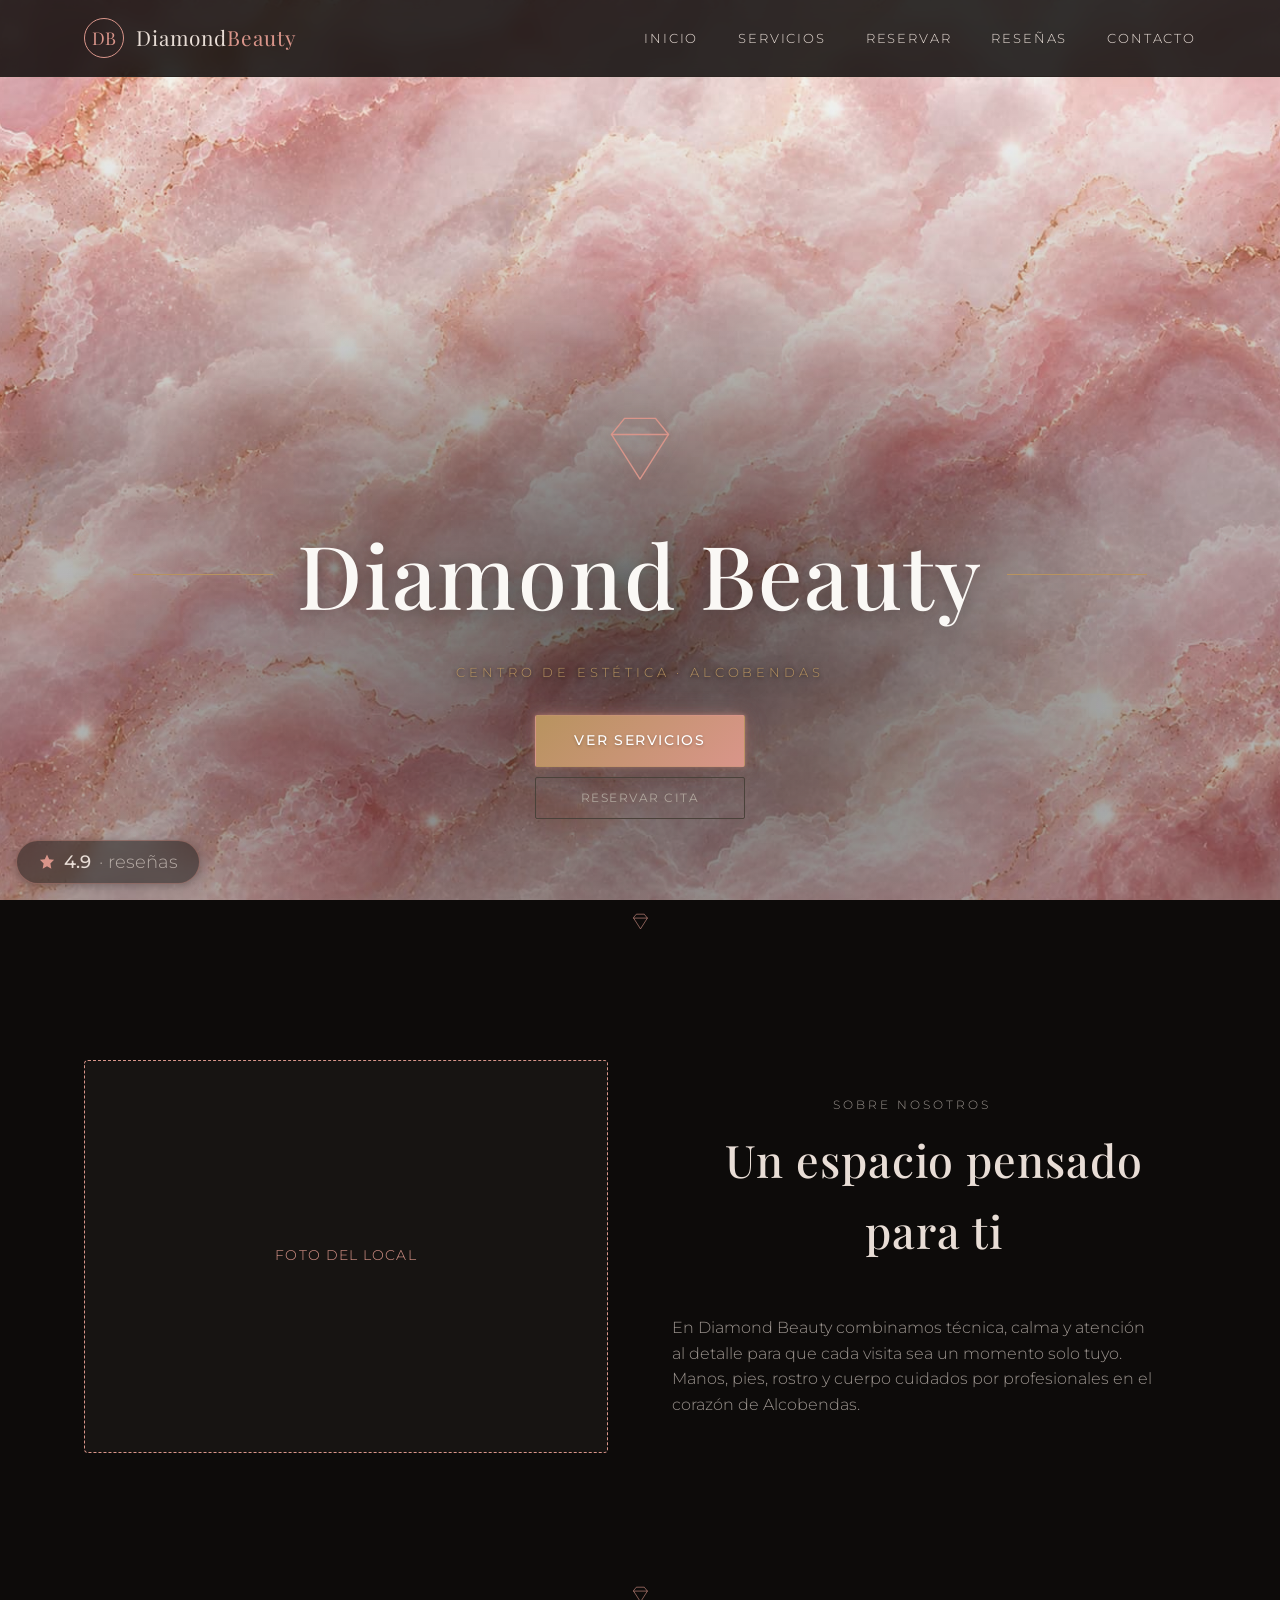
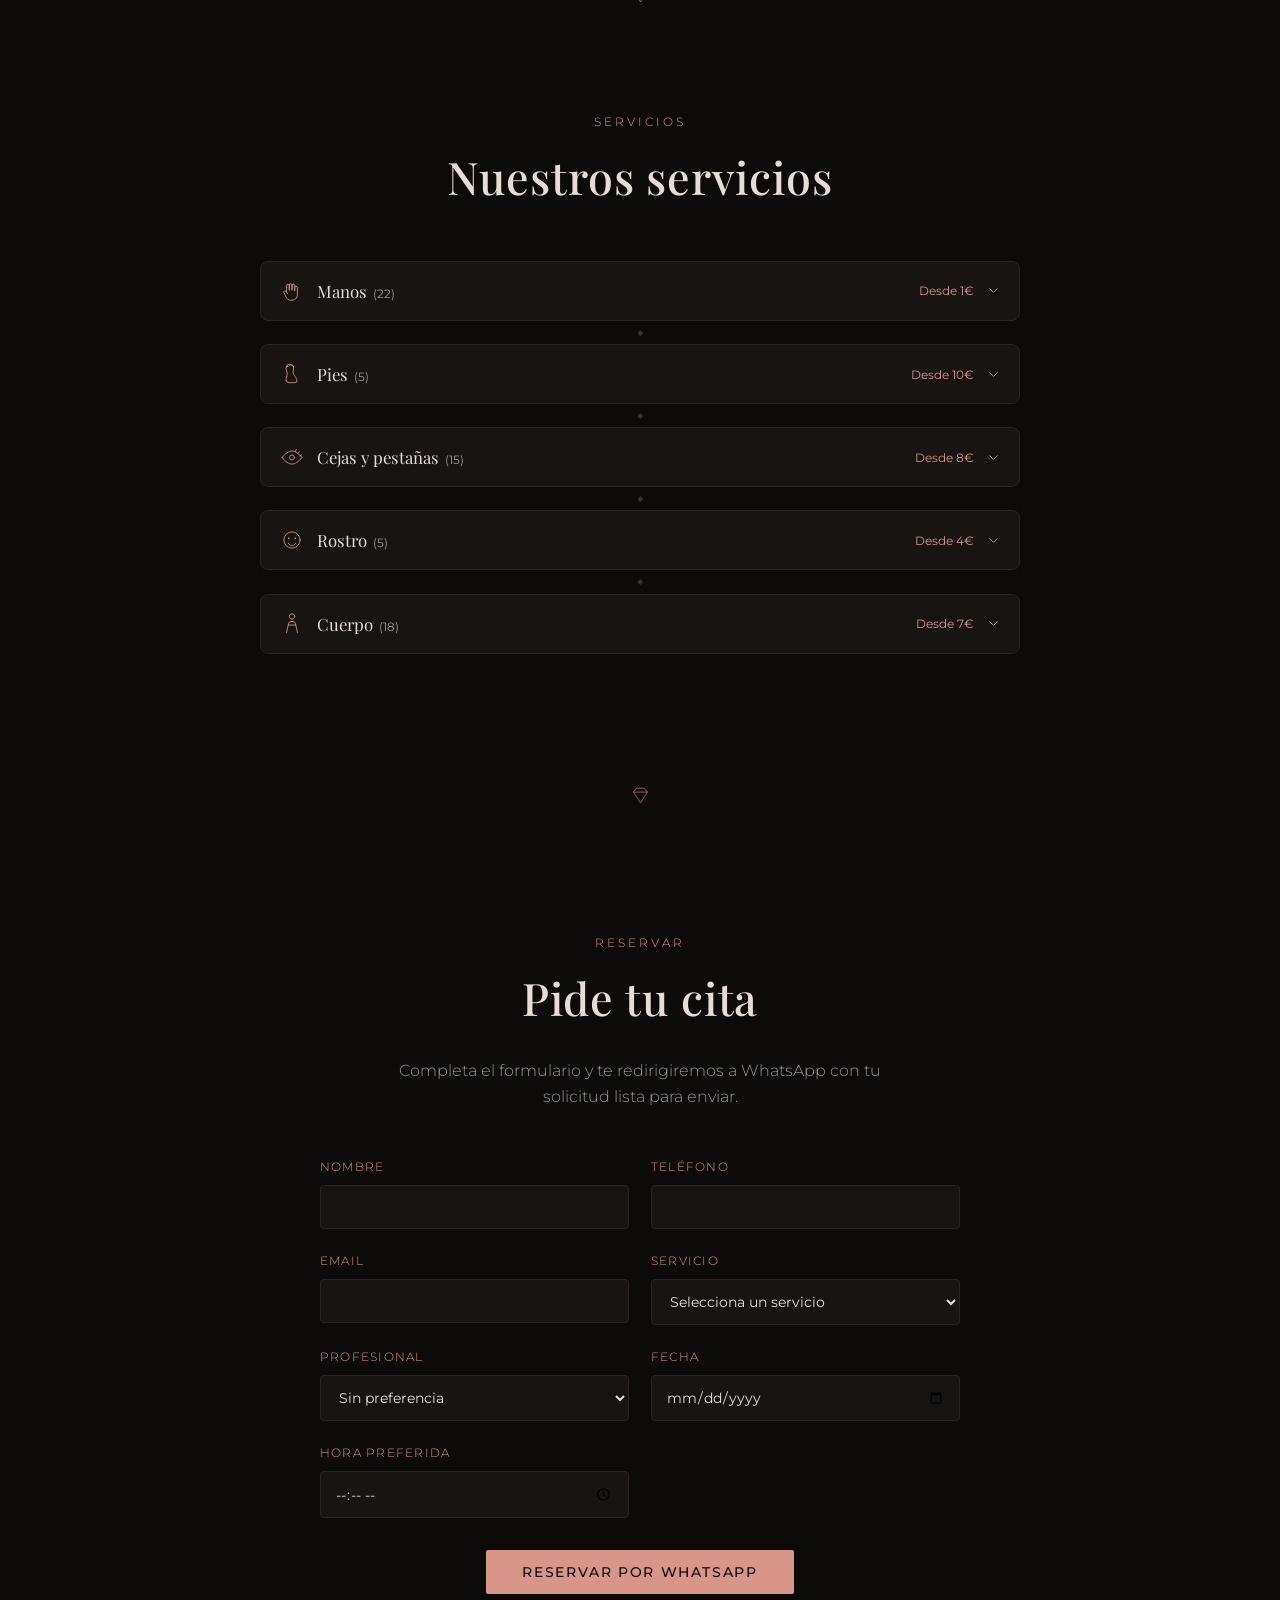
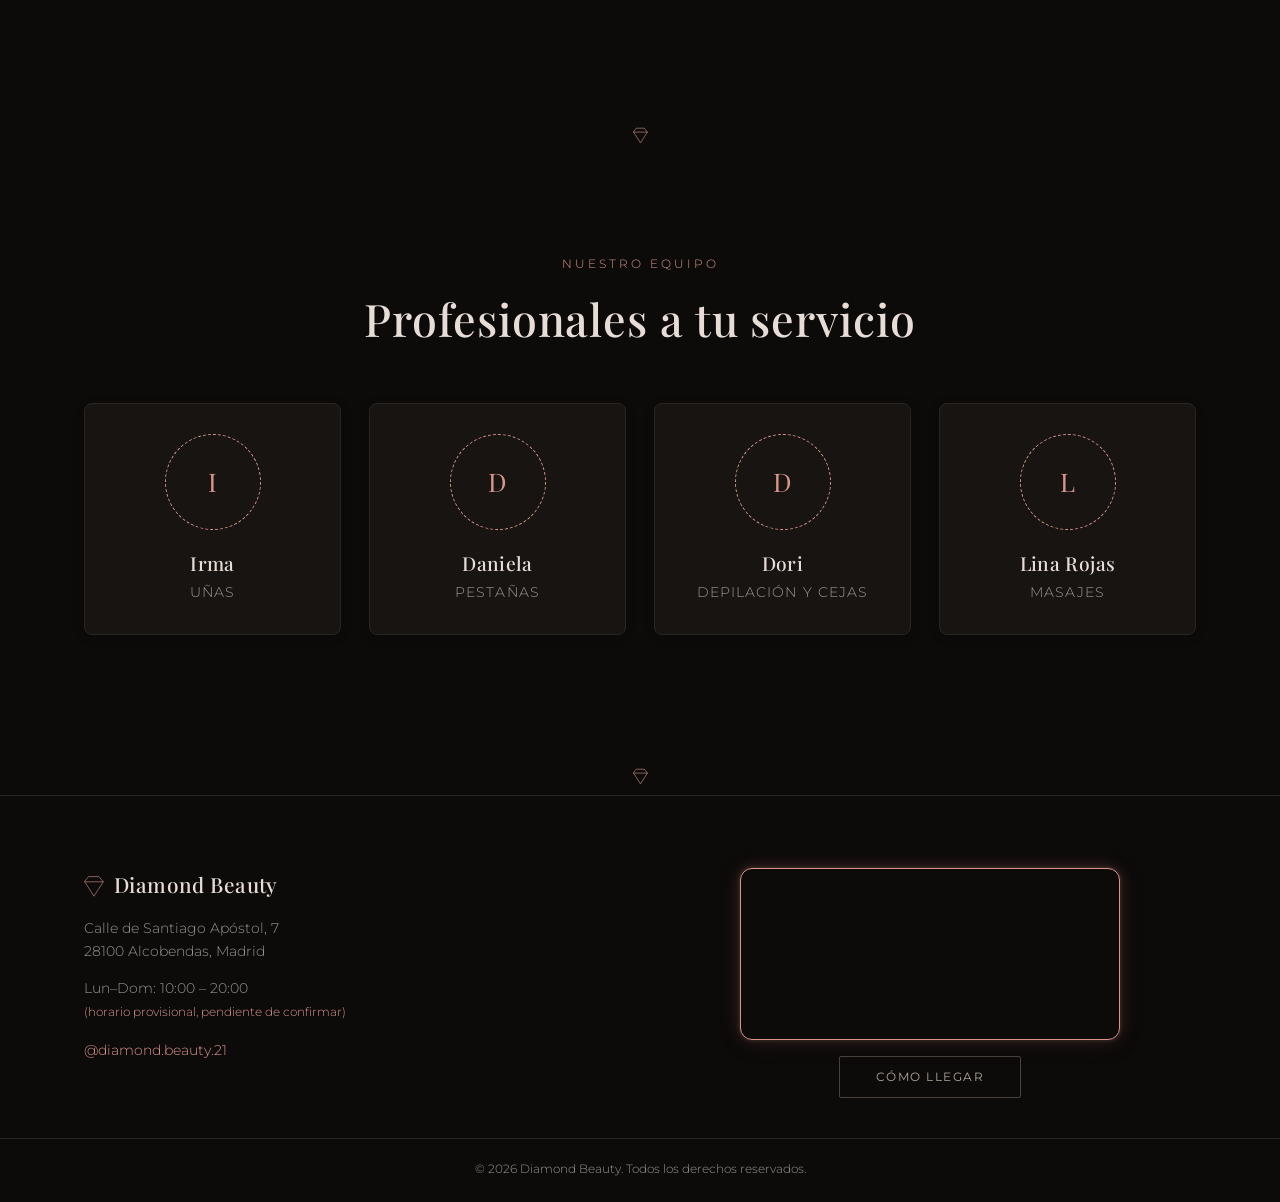
==== index.html @ e2aa4598 "Acorta el label de la barra inferior de "Trabajos realizados" a "Trabajos" Co-Authored-By: Claude So" ====
<!DOCTYPE html>
<html lang="es">
<head>
<meta charset="UTF-8">
<meta name="viewport" content="width=device-width, initial-scale=1.0">
<title>Diamond Beauty | Centro de estética en Alcobendas, Madrid</title>
<meta name="description" content="Diamond Beauty, centro de estética en Alcobendas, Madrid. Manicura, pedicura, cejas, pestañas, depilación, faciales y masajes.">
<link rel="icon" type="image/svg+xml" href="assets/img/favicon.svg">
<link rel="icon" type="image/png" sizes="32x32" href="assets/img/favicon-32.png">
<link rel="icon" type="image/png" sizes="16x16" href="assets/img/favicon-16.png">
<link rel="apple-touch-icon" sizes="180x180" href="assets/img/apple-touch-icon.png">
<link rel="preconnect" href="https://fonts.googleapis.com">
<link rel="preconnect" href="https://fonts.gstatic.com" crossorigin>
<link href="https://fonts.googleapis.com/css2?family=Playfair+Display:ital,wght@0,400;0,500;0,600;0,700;1,500&family=Montserrat:wght@300;400;500;600&display=swap" rel="stylesheet">
<link rel="stylesheet" href="estilos.css?v=20260912a">
</head>
<body>

<!-- HEADER -->
<!-- En móvil la barra de navegación inferior (#bottomNav) cubre la
     navegación, así que aquí la cabecera se reduce a "DB" + diamante.
     El menú horizontal y el logo completo se mantienen en escritorio. -->
<header class="header" id="header">
  <div class="header__inner container">
    <a href="#inicio" class="logo">
      <!-- IMG: sustituir por foto real del cliente (logo del negocio) -->
      <span class="logo__placeholder" aria-label="Logo Diamond Beauty">DB</span>
      <span class="logo__text">Diamond<em>Beauty</em></span>
      <span class="logo__monogram" aria-hidden="true">DB</span>
    </a>

    <nav class="nav" id="nav">
      <ul class="nav__list">
        <li><a href="#inicio" class="nav__link">Inicio</a></li>
        <li><a href="#servicios" class="nav__link">Servicios</a></li>
        <li><a href="#reservar" class="nav__link">Reservar</a></li>
        <li><a href="reseñas.html" class="nav__link">Reseñas</a></li>
        <li><a href="#contacto" class="nav__link">Contacto</a></li>
      </ul>
    </nav>

    <svg class="header__diamond" viewBox="0 0 100 130" aria-hidden="true">
      <path d="M25 28 L75 28 L96 54 L50 126 L4 54 Z"/>
      <path d="M4 54 L96 54"/>
    </svg>
  </div>
</header>

<main>

  <!-- HERO -->
  <section id="inicio" class="hero">
    <!-- IMG: foto real del cliente (assets/img/hero-marmol.jpg, mármol rosa con vetas doradas). El diamante ya no viene en la foto: se dibuja aparte con el SVG de abajo. -->
    <div class="hero__bg" aria-hidden="true"></div>
    <div class="hero__overlay" aria-hidden="true"></div>
    <div class="hero__content container fade-in">
      <svg class="hero__diamond" viewBox="0 0 100 130" aria-hidden="true">
        <path d="M25 28 L75 28 L96 54 L50 126 L4 54 Z"/>
        <path d="M4 54 L96 54"/>
      </svg>
      <div class="hero__title-wrap">
        <span class="hero__line" aria-hidden="true"></span>
        <h1 class="hero__title">Diamond Beauty</h1>
        <span class="hero__line" aria-hidden="true"></span>
      </div>
      <p class="hero__subtitle">Centro de estética · Alcobendas</p>
      <div class="hero__actions">
        <a href="#servicios" class="btn btn--gold">Ver servicios</a>
        <a href="#reservar" class="btn btn--ghost">Reservar cita</a>
      </div>
    </div>
  </section>

  <div class="section-diamond" aria-hidden="true">
    <svg viewBox="0 0 100 130"><path d="M25 28 L75 28 L96 54 L50 126 L4 54 Z"/><path d="M4 54 L96 54"/></svg>
  </div>

  <!-- SOBRE NOSOTROS -->
  <section id="sobre-nosotros" class="about container">
    <div class="about__image fade-in">
      <!-- IMG: sustituir por foto real del local -->
      <div class="img-placeholder">
        <span>Foto del local</span>
      </div>
    </div>
    <div class="about__text fade-in">
      <p class="section__eyebrow">Sobre nosotros</p>
      <h2 class="section__title">Un espacio pensado para ti</h2>
      <p>En Diamond Beauty combinamos técnica, calma y atención al detalle para que cada visita sea un momento solo tuyo. Manos, pies, rostro y cuerpo cuidados por profesionales en el corazón de Alcobendas.</p>
    </div>
  </section>

  <div class="section-diamond" aria-hidden="true">
    <svg viewBox="0 0 100 130"><path d="M25 28 L75 28 L96 54 L50 126 L4 54 Z"/><path d="M4 54 L96 54"/></svg>
  </div>

  <!-- SERVICIOS -->
  <section id="servicios" class="services">
    <div class="container">
      <p class="section__eyebrow fade-in">Servicios</p>
      <h2 class="section__title fade-in">Nuestros servicios</h2>

      <div id="servicesAccordion" class="accordion fade-in">
        <!-- Bloques de zona (cabecera + acordeón desplegable) generados dinámicamente desde script.js -->
      </div>
    </div>
  </section>

  <div class="section-diamond" aria-hidden="true">
    <svg viewBox="0 0 100 130"><path d="M25 28 L75 28 L96 54 L50 126 L4 54 Z"/><path d="M4 54 L96 54"/></svg>
  </div>

  <!-- RESERVAR -->
  <section id="reservar" class="booking">
    <div class="container">
      <p class="section__eyebrow fade-in">Reservar</p>
      <h2 class="section__title fade-in">Pide tu cita</h2>
      <p class="booking__hint fade-in">Completa el formulario y te redirigiremos a WhatsApp con tu solicitud lista para enviar.</p>

      <form id="bookingForm" class="booking__form fade-in">
        <div class="form__row">
          <label for="nombre">Nombre</label>
          <input type="text" id="nombre" name="nombre" autocomplete="name" required>
        </div>

        <div class="form__row">
          <label for="telefono">Teléfono</label>
          <input type="tel" id="telefono" name="telefono" autocomplete="tel" required>
        </div>

        <div class="form__row">
          <label for="email">Email</label>
          <input type="email" id="email" name="email" autocomplete="email">
        </div>

        <div class="form__row">
          <label for="servicio">Servicio</label>
          <select id="servicio" name="servicio" required>
            <option value="" disabled selected>Selecciona un servicio</option>
            <!-- Options generadas dinámicamente por zona desde script.js -->
          </select>
        </div>

        <div class="form__row">
          <label for="empleada">Profesional</label>
          <select id="empleada" name="empleada">
            <option value="Sin preferencia">Sin preferencia</option>
            <!-- Options generadas dinámicamente desde script.js -->
          </select>
        </div>

        <div class="form__row">
          <label for="fecha">Fecha</label>
          <input type="date" id="fecha" name="fecha" required>
        </div>

        <div class="form__row">
          <label for="hora">Hora preferida</label>
          <input type="time" id="hora" name="hora" required>
        </div>

        <button type="submit" class="btn btn--gold booking__submit">Reservar por WhatsApp</button>
      </form>
    </div>
  </section>

  <div class="section-diamond" aria-hidden="true">
    <svg viewBox="0 0 100 130"><path d="M25 28 L75 28 L96 54 L50 126 L4 54 Z"/><path d="M4 54 L96 54"/></svg>
  </div>

  <!-- EQUIPO -->
  <!-- Nombres y especialidades a confirmar con el cliente -->
  <section id="equipo" class="team">
    <div class="container">
      <p class="section__eyebrow fade-in">Nuestro equipo</p>
      <h2 class="section__title fade-in">Profesionales a tu servicio</h2>

      <div class="team__grid" id="teamGrid">
        <!-- Tarjetas generadas dinámicamente desde script.js -->
      </div>
    </div>
  </section>

</main>

<div class="section-diamond" aria-hidden="true">
  <svg viewBox="0 0 100 130"><path d="M25 28 L75 28 L96 54 L50 126 L4 54 Z"/><path d="M4 54 L96 54"/></svg>
</div>

<!-- FOOTER -->
<footer class="footer" id="contacto">
  <div class="container footer__grid">
    <div class="footer__col fade-in">
      <h3 class="footer__brand">
        <svg class="footer__diamond" viewBox="0 0 100 130" aria-hidden="true"><path d="M25 28 L75 28 L96 54 L50 126 L4 54 Z"/><path d="M4 54 L96 54"/></svg>
        Diamond Beauty
      </h3>
      <p>Calle de Santiago Apóstol, 7<br>28100 Alcobendas, Madrid</p>
      <!-- Horario placeholder: falta confirmar días de descanso con el cliente -->
      <p>Lun&ndash;Dom: 10:00 &ndash; 20:00<br><small>(horario provisional, pendiente de confirmar)</small></p>
      <a href="https://instagram.com/diamond.beauty.21" target="_blank" rel="noopener" class="footer__ig">@diamond.beauty.21</a>
    </div>

    <div class="footer__col footer__map fade-in">
      <div class="footer__map-frame">
        <iframe
          title="Ubicación Diamond Beauty en Alcobendas"
          src="https://www.google.com/maps?q=Calle+de+Santiago+Ap%C3%B3stol+7,+28100+Alcobendas,+Madrid&output=embed"
          loading="lazy"
          referrerpolicy="no-referrer-when-downgrade">
        </iframe>
      </div>
      <a href="https://www.google.com/maps/dir/?api=1&destination=Calle+de+Santiago+Apostol+7+Alcobendas" target="_blank" rel="noopener" class="btn btn--ghost footer__map-cta">Cómo llegar</a>
    </div>
  </div>
  <p class="footer__legal">&copy; <span id="year"></span> Diamond Beauty. Todos los derechos reservados.</p>
</footer>

<a href="reseñas.html" class="reviews-badge" aria-label="Ver reseñas: 4.9 sobre 5">
  <svg class="reviews-badge__star" viewBox="0 0 24 24" fill="currentColor" aria-hidden="true">
    <path d="M12 2l2.9 6.26L21.5 9l-5 4.87L17.8 21 12 17.77 6.2 21l1.3-7.13L2.5 9l6.6-.74L12 2z"/>
  </svg>
  <span class="reviews-badge__score">4.9</span>
  <span class="reviews-badge__label">· reseñas</span>
</a>

<!-- BARRA DE NAVEGACIÓN INFERIOR (solo móvil) -->
<nav class="bottom-nav" id="bottomNav" aria-label="Navegación móvil">
  <a href="#inicio" class="bottom-nav__link">
    <svg class="bottom-nav__icon" viewBox="0 0 24 24" fill="none" stroke="currentColor" stroke-width="1.6" stroke-linecap="round" stroke-linejoin="round" aria-hidden="true"><path d="M4 11L12 4l8 7"/><path d="M6 10v9h4v-5h4v5h4v-9"/></svg>
    <span>Inicio</span>
  </a>
  <a href="#servicios" class="bottom-nav__link">
    <svg class="bottom-nav__icon" viewBox="0 0 24 24" fill="none" stroke="currentColor" stroke-width="1.6" stroke-linecap="round" stroke-linejoin="round" aria-hidden="true"><rect x="4" y="4" width="7" height="7" rx="1.5"/><rect x="13" y="4" width="7" height="7" rx="1.5"/><rect x="4" y="13" width="7" height="7" rx="1.5"/><rect x="13" y="13" width="7" height="7" rx="1.5"/></svg>
    <span>Servicios</span>
  </a>
  <a href="#reservar" class="bottom-nav__link">
    <svg class="bottom-nav__icon" viewBox="0 0 24 24" fill="none" stroke="currentColor" stroke-width="1.6" stroke-linecap="round" stroke-linejoin="round" aria-hidden="true"><rect x="3" y="5" width="18" height="16" rx="2"/><path d="M8 3v4M16 3v4M3 10h18"/></svg>
    <span>Reservar</span>
  </a>
  <a href="reseñas.html#galeria" class="bottom-nav__link">
    <svg class="bottom-nav__icon" viewBox="0 0 24 24" fill="none" stroke="currentColor" stroke-width="1.6" stroke-linecap="round" stroke-linejoin="round" aria-hidden="true"><path d="M4 8h3l2-2h6l2 2h3a1 1 0 0 1 1 1v10a1 1 0 0 1-1 1H4a1 1 0 0 1-1-1V9a1 1 0 0 1 1-1z"/><circle cx="12" cy="13" r="4"/></svg>
    <span>Trabajos</span>
  </a>
  <a href="#contacto" class="bottom-nav__link">
    <svg class="bottom-nav__icon" viewBox="0 0 24 24" fill="none" stroke="currentColor" stroke-width="1.6" stroke-linecap="round" stroke-linejoin="round" aria-hidden="true"><path d="M12 21s7-7.2 7-12a7 7 0 1 0-14 0c0 4.8 7 12 7 12z"/><circle cx="12" cy="9" r="2.5"/></svg>
    <span>Contacto</span>
  </a>
</nav>

<script src="script.js?v=20260912a"></script>
</body>
</html>
---- estilos.css ----
/* ==========================================================================
   Diamond Beauty — estilos generales
   ========================================================================== */

:root {
  --bg: #0D0B0A;
  --surface: #171412;
  --text: #E8DDD6;
  --text-soft: rgba(232, 221, 214, 0.65);
  --accent: #D9958A;
  --line: #2A2521;

  /* Reservados exclusivamente para el hero (mármol rosa + diamante), que no
     sigue el resto de la paleta. No usar fuera de las reglas .hero*. */
  --gold: #B8935F;
  --pink: #D9958A;

  --font-serif: 'Playfair Display', serif;
  --font-sans: 'Montserrat', sans-serif;

  --container-width: 1160px;
}

* {
  margin: 0;
  padding: 0;
  box-sizing: border-box;
}

html {
  scroll-behavior: smooth;
  overflow-x: hidden;
}

body {
  background: var(--bg);
  color: var(--text);
  font-family: var(--font-sans);
  font-weight: 300;
  line-height: 1.6;
  -webkit-font-smoothing: antialiased;
  overflow-x: hidden;
}

h1, h2, h3, h4 {
  font-family: var(--font-serif);
  font-weight: 500;
  color: var(--text);
  letter-spacing: 0.02em;
}

a {
  color: inherit;
  text-decoration: none;
}

img { max-width: 100%; display: block; }

.container {
  width: 100%;
  max-width: var(--container-width);
  margin: 0 auto;
  padding: 0 24px;
}

/* --------------------------------------------------------------------
   Fade-in on scroll
   -------------------------------------------------------------------- */
.fade-in {
  opacity: 0;
  transform: translateY(24px);
  transition: opacity 0.8s ease, transform 0.8s ease;
}

.fade-in.is-visible {
  opacity: 1;
  transform: translateY(0);
}

/* --------------------------------------------------------------------
   Botones
   -------------------------------------------------------------------- */
.btn {
  display: inline-block;
  padding: 14px 36px;
  border-radius: 2px;
  font-family: var(--font-sans);
  font-size: 0.85rem;
  letter-spacing: 0.12em;
  text-transform: uppercase;
  cursor: pointer;
  border: 1px solid transparent;
  transition: all 0.3s ease;
}

.btn--gold {
  background: var(--accent);
  color: var(--bg);
  font-weight: 500;
}

.btn--gold:hover {
  background: transparent;
  border-color: var(--accent);
  color: var(--accent);
}

/* --------------------------------------------------------------------
   Encabezados de sección
   -------------------------------------------------------------------- */
.section__eyebrow {
  font-family: var(--font-sans);
  text-transform: uppercase;
  letter-spacing: 0.25em;
  font-size: 0.75rem;
  color: var(--accent);
  margin-bottom: 10px;
  text-align: center;
}

.section__title {
  font-size: clamp(2rem, 4vw, 2.8rem);
  text-align: center;
  margin-bottom: 48px;
}

/* ==========================================================================
   HEADER
   ========================================================================== */
.header {
  position: fixed;
  top: 0;
  left: 0;
  right: 0;
  z-index: 100;
  background: rgba(13, 11, 10, 0.85);
  backdrop-filter: blur(8px);
  -webkit-backdrop-filter: blur(8px);
  border-bottom: 1px solid var(--line);
}

.header__inner {
  display: flex;
  align-items: center;
  justify-content: space-between;
  height: 76px;
}

.logo {
  display: flex;
  align-items: center;
  gap: 12px;
}

.logo__placeholder {
  width: 40px;
  height: 40px;
  border: 1px solid var(--accent);
  border-radius: 50%;
  display: flex;
  align-items: center;
  justify-content: center;
  font-family: var(--font-serif);
  color: var(--accent);
  font-size: 1.1rem;
}

.logo__text {
  font-family: var(--font-serif);
  font-size: 1.3rem;
  letter-spacing: 0.05em;
  color: var(--text);
}

.logo__text em {
  font-style: normal;
  color: var(--accent);
}

.logo__monogram {
  display: none;
  font-family: var(--font-serif);
  font-size: 15px;
  color: var(--text);
}

.header__diamond {
  display: none;
  width: 16px;
  height: auto;
  flex-shrink: 0;
  fill: none;
  stroke: var(--accent);
  stroke-width: 4;
  stroke-linejoin: round;
  stroke-linecap: round;
  filter: drop-shadow(0 0 4px rgba(217, 149, 138, 0.4));
}

.nav__list {
  display: flex;
  gap: 40px;
  list-style: none;
}

.nav__link {
  font-size: 0.82rem;
  text-transform: uppercase;
  letter-spacing: 0.14em;
  position: relative;
  padding-bottom: 4px;
}

.nav__link::after {
  content: '';
  position: absolute;
  left: 0;
  bottom: 0;
  width: 100%;
  height: 1px;
  background: var(--accent);
  transform: scaleX(0);
  transform-origin: left;
  transition: transform 0.3s ease;
}

.nav__link:hover::after,
.nav__link:active::after,
.nav__link:focus-visible::after {
  transform: scaleX(1);
}

.nav__link.is-current {
  color: var(--accent);
}

.nav__link.is-current::after {
  transform: scaleX(1);
}

/* ==========================================================================
   HERO (no forma parte del rediseño de paleta: se mantiene tal cual)
   ========================================================================== */
.hero {
  position: relative;
  min-height: 100vh;
  display: flex;
  align-items: flex-end;
  justify-content: center;
  text-align: center;
  overflow: hidden;
  padding-bottom: clamp(56px, 9vh, 100px);
  /* Fallback en tonos mármol/dorado-rosado por si assets/img/hero-marmol.jpg
     no llegara a cargar (conexión lenta, archivo movido, etc.). */
  background:
    radial-gradient(circle at 30% 20%, rgba(184, 147, 95, 0.22), transparent 55%),
    radial-gradient(circle at 75% 70%, rgba(217, 149, 138, 0.22), transparent 55%),
    linear-gradient(160deg, #f8f1ec 0%, #f0e2d8 50%, #f8f1ec 100%);
}

.hero__bg {
  position: absolute;
  inset: 0;
  /* IMG: foto real del cliente (mármol rosa con vetas doradas), optimizada
     a JPEG ~1600px de ancho / ~135KB para carga rápida en móvil. El diamante
     ya no viene en la foto: se dibuja aparte con .hero__diamond (SVG). */
  background-image: url('assets/img/hero-marmol.jpg');
  background-size: cover;
  background-position: center 40%;
  background-repeat: no-repeat;
}

.hero__overlay {
  position: absolute;
  inset: 0;
  background:
    radial-gradient(ellipse 62% 58% at 50% 72%, rgba(0, 0, 0, 0.45), transparent 74%),
    linear-gradient(to bottom, rgba(0, 0, 0, 0) 0%, rgba(0, 0, 0, 0.14) 28%, rgba(0, 0, 0, 0.28) 55%, rgba(0, 0, 0, 0.32) 100%);
}

.hero__content {
  position: relative;
  z-index: 1;
  padding: 0 24px;
}

.hero__diamond {
  width: 62px;
  height: auto;
  display: block;
  margin: 0 auto 22px;
  fill: none;
  stroke: var(--pink);
  stroke-width: 2.2;
  stroke-linejoin: round;
  stroke-linecap: round;
  filter:
    drop-shadow(0 2px 6px rgba(0, 0, 0, 0.35))
    drop-shadow(0 0 6px rgba(217, 149, 138, 0.55));
}

.hero__title-wrap {
  display: flex;
  align-items: center;
  justify-content: center;
  gap: 24px;
  margin-bottom: 18px;
}

.hero__line {
  flex: 1;
  max-width: 140px;
  height: 1px;
  background: var(--gold);
}

.hero__title {
  font-size: clamp(2.6rem, 8vw, 5.5rem);
  color: #FAF8F5;
  text-shadow: 0 2px 18px rgba(0, 0, 0, 0.35);
}

.hero__subtitle {
  text-transform: uppercase;
  letter-spacing: 0.3em;
  font-size: 0.8rem;
  color: var(--gold);
  text-shadow: 0 1px 4px rgba(0, 0, 0, 0.75), 0 4px 18px rgba(0, 0, 0, 0.5);
  margin-bottom: 32px;
}

.hero .btn--gold {
  background: linear-gradient(135deg, var(--gold), var(--pink));
  color: #fff;
  text-shadow: 0 1px 3px rgba(0, 0, 0, 0.25);
  box-shadow:
    0 8px 24px rgba(43, 40, 37, 0.25),
    0 0 4px rgba(217, 149, 138, 0.5),
    0 0 14px rgba(217, 149, 138, 0.35),
    0 0 26px rgba(217, 149, 138, 0.15);
  transition: box-shadow 0.35s cubic-bezier(0.16, 1, 0.3, 1), background 0.3s ease, border-color 0.3s ease, color 0.3s ease;
}

.hero .btn--gold:hover {
  background: transparent;
  border-color: #fff;
  color: #fff;
  box-shadow:
    0 8px 24px rgba(43, 40, 37, 0.25),
    0 0 6px rgba(217, 149, 138, 0.65),
    0 0 18px rgba(217, 149, 138, 0.45),
    0 0 34px rgba(217, 149, 138, 0.22);
}

.hero .btn--gold:active {
  box-shadow:
    0 4px 14px rgba(43, 40, 37, 0.3),
    0 0 8px rgba(217, 149, 138, 0.75),
    0 0 22px rgba(217, 149, 138, 0.5),
    0 0 40px rgba(217, 149, 138, 0.26);
}

.hero__actions {
  display: flex;
  flex-direction: column;
  align-items: center;
  gap: 10px;
}

.hero__actions .btn {
  width: 210px;
}

.btn--ghost {
  background: transparent;
  border-color: #4A423A;
  color: #B0A69C;
  padding: 10px 36px;
  font-size: 0.78rem;
  font-weight: 400;
}

.btn--ghost:hover {
  border-color: #B0A69C;
  color: #FAF8F5;
}

/* ==========================================================================
   SOBRE NOSOTROS
   ========================================================================== */
.about {
  display: grid;
  grid-template-columns: minmax(0, 1fr) minmax(0, 1fr);
  gap: 64px;
  align-items: center;
  padding: 120px 24px;
}

.img-placeholder {
  width: 100%;
  aspect-ratio: 4 / 3;
  border: 1px dashed var(--accent);
  background: var(--surface);
  display: flex;
  align-items: center;
  justify-content: center;
  padding: 16px;
  text-align: center;
  color: var(--accent);
  font-size: 0.85rem;
  letter-spacing: 0.08em;
  text-transform: uppercase;
  border-radius: 4px;
}

.about__text p {
  color: var(--text-soft);
  max-width: 480px;
}

/* ==========================================================================
   SERVICIOS
   ========================================================================== */
.services {
  padding: 100px 0 120px;
  background: var(--bg);
}

.accordion {
  max-width: 760px;
  margin: 0 auto;
  display: flex;
  flex-direction: column;
}

.accordion-separator {
  text-align: center;
  color: #3A332D;
  font-size: 0.7rem;
  margin: 6px 0;
  line-height: 1;
}

.accordion-item {
  background: var(--surface);
  border: 0.5px solid var(--line);
  border-radius: 8px;
  overflow: hidden;
}

.accordion-header {
  width: 100%;
  display: flex;
  align-items: center;
  justify-content: space-between;
  gap: 10px;
  padding: 16px 18px;
  background: transparent;
  border: none;
  cursor: pointer;
  font-family: var(--font-sans);
  text-align: left;
}

.accordion-header__left {
  display: flex;
  align-items: center;
  gap: 12px;
  min-width: 0;
}

.accordion-header__icon {
  width: 26px;
  height: 26px;
  flex-shrink: 0;
  color: var(--accent);
  display: block;
}

.accordion-header__title {
  font-family: var(--font-serif);
  font-size: 1.05rem;
  color: var(--text);
  white-space: nowrap;
  overflow: hidden;
  text-overflow: ellipsis;
}

.accordion-header__count {
  font-family: var(--font-sans);
  font-size: 0.78rem;
  color: var(--text-soft);
  font-weight: 400;
  margin-left: 2px;
}

.accordion-header__right {
  display: flex;
  align-items: center;
  gap: 12px;
  flex-shrink: 0;
}

.accordion-header__from {
  font-size: 0.75rem;
  color: var(--accent);
  white-space: nowrap;
}

.accordion-chevron {
  width: 15px;
  height: 15px;
  color: var(--text-soft);
  flex-shrink: 0;
  transition: transform 0.4s cubic-bezier(0.16, 1, 0.3, 1);
}

.accordion-item.is-open .accordion-chevron {
  transform: rotate(180deg);
}

.accordion-panel {
  display: grid;
  grid-template-rows: 0fr;
  transition: grid-template-rows 0.4s cubic-bezier(0.16, 1, 0.3, 1);
}

.accordion-item.is-open .accordion-panel {
  grid-template-rows: 1fr;
}

.accordion-panel__inner {
  min-height: 0;
  overflow: hidden;
  padding: 0 18px;
}

.accordion-item.is-open .accordion-panel__inner {
  padding-bottom: 8px;
}

.chips {
  display: flex;
  flex-wrap: wrap;
  gap: 8px;
  padding-top: 4px;
  margin-bottom: 14px;
}

.chip {
  background: var(--bg);
  border: 1px solid var(--line);
  color: var(--text-soft);
  padding: 7px 16px;
  font-family: var(--font-sans);
  font-size: 0.72rem;
  letter-spacing: 0.06em;
  text-transform: uppercase;
  cursor: pointer;
  border-radius: 30px;
  transition: all 0.25s ease;
}

.chip:hover {
  border-color: var(--accent);
  color: var(--accent);
}

.chip.is-active {
  background: var(--accent);
  border-color: var(--accent);
  color: var(--bg);
}

.services__group-title {
  font-family: var(--font-serif);
  font-size: 0.95rem;
  color: var(--accent);
  padding-top: 14px;
  padding-bottom: 6px;
}

.service-row {
  display: flex;
  align-items: baseline;
  justify-content: space-between;
  gap: 12px;
  padding: 10px 0;
  border-bottom: 1px solid #232019;
}

.service-row:last-child {
  border-bottom: none;
}

.service-row__name {
  font-size: 0.85rem;
  color: var(--text);
  flex: 1;
  min-width: 0;
}

.service-row__meta {
  display: flex;
  align-items: center;
  gap: 8px;
  flex-shrink: 0;
}

.service-row__price {
  font-size: 0.85rem;
  color: var(--accent);
  white-space: nowrap;
}

.service-row__duration {
  background: var(--bg);
  color: #8A8072;
  font-size: 0.68rem;
  padding: 3px 10px;
  border-radius: 20px;
  white-space: nowrap;
}

.service-row__book {
  display: inline-flex;
  align-items: center;
  justify-content: center;
  width: 32px;
  height: 32px;
  margin: -8px -6px -8px 0;
  padding: 0;
  background: transparent;
  border: none;
  border-radius: 50%;
  color: var(--accent);
  cursor: pointer;
  flex-shrink: 0;
  transition: background 0.2s ease, transform 0.2s ease;
}

.service-row__book svg {
  width: 16px;
  height: 16px;
}

.service-row__book:hover {
  background: rgba(217, 149, 138, 0.12);
}

.service-row__book:active {
  transform: scale(0.9);
}

/* ==========================================================================
   RESERVAR
   ========================================================================== */
.booking {
  padding: 120px 0;
}

.booking__hint {
  text-align: center;
  color: var(--text-soft);
  max-width: 520px;
  margin: -24px auto 48px;
}

.booking__form {
  max-width: 640px;
  margin: 0 auto;
  display: grid;
  grid-template-columns: minmax(0, 1fr) minmax(0, 1fr);
  gap: 22px;
}

.form__row {
  display: flex;
  flex-direction: column;
  gap: 8px;
  min-width: 0;
}

.form__row label {
  font-size: 0.78rem;
  text-transform: uppercase;
  letter-spacing: 0.1em;
  color: var(--accent);
}

.form__row input,
.form__row select {
  width: 100%;
  min-width: 0;
  background: var(--surface);
  border: 1px solid var(--line);
  color: var(--text);
  padding: 12px 14px;
  border-radius: 4px;
  font-family: var(--font-sans);
  font-size: 0.9rem;
}

.form__row input:focus,
.form__row select:focus {
  outline: none;
  border-color: var(--accent);
}

.booking__submit {
  grid-column: 1 / -1;
  border: none;
  margin-top: 10px;
  justify-self: center;
}

/* ==========================================================================
   EQUIPO
   ========================================================================== */
.team {
  padding: 100px 0 120px;
  background: var(--bg);
}

.team__grid {
  display: grid;
  grid-template-columns: repeat(auto-fit, minmax(220px, 1fr));
  gap: 28px;
}

.team-card {
  text-align: center;
  padding: 30px 20px;
  border: 0.5px solid var(--line);
  border-radius: 8px;
  background: var(--surface);
  box-shadow: 0 2px 10px rgba(0, 0, 0, 0.25);
  transition: border-color 0.3s ease, transform 0.3s ease;
}

.team-card:hover {
  border-color: var(--accent);
  transform: translateY(-4px);
}

.team-card__avatar {
  width: 96px;
  height: 96px;
  border-radius: 50%;
  border: 1px dashed var(--accent);
  margin: 0 auto 18px;
  display: flex;
  align-items: center;
  justify-content: center;
  font-family: var(--font-serif);
  font-size: 1.6rem;
  color: var(--accent);
  background: var(--surface);
}

.team-card h3 {
  font-size: 1.2rem;
  margin-bottom: 4px;
}

.team-card p {
  color: var(--text-soft);
  font-size: 0.85rem;
  text-transform: uppercase;
  letter-spacing: 0.08em;
}

/* ==========================================================================
   RESEÑAS
   ========================================================================== */
.reviews {
  padding: 100px 0;
}

.reviews__summary-line {
  text-align: center;
  color: var(--accent);
  font-size: 1rem;
  margin-bottom: 48px;
}

.reviews__grid {
  display: grid;
  grid-template-columns: repeat(auto-fit, minmax(260px, 1fr));
  gap: 24px;
  max-width: 1000px;
  margin: 0 auto;
}

.review-card {
  text-align: left;
  border: 0.5px solid rgba(217, 149, 138, 0.5);
  border-radius: 10px;
  padding: 28px 24px;
  background: var(--surface);
  box-shadow: 0 0 3px rgba(217, 149, 138, 0.4), 0 0 12px rgba(217, 149, 138, 0.15);
}

.review-card__stars {
  color: var(--accent);
  letter-spacing: 2px;
  font-size: 0.85rem;
  margin-bottom: 14px;
}

.review-card__text {
  font-family: var(--font-serif);
  font-size: 1rem;
  font-style: italic;
  line-height: 1.6;
  color: var(--text);
  margin-bottom: 18px;
}

.review-card__name {
  display: block;
  color: #7A716A;
  font-size: 0.8rem;
  text-transform: uppercase;
  letter-spacing: 0.08em;
  font-style: normal;
}

/* ==========================================================================
   FOOTER
   ========================================================================== */
.footer {
  background: var(--bg);
  border-top: 1px solid var(--line);
  padding: 72px 0 24px;
}

.footer__grid {
  display: grid;
  grid-template-columns: minmax(0, 1fr) minmax(0, 1fr);
  gap: 48px;
  margin-bottom: 40px;
}

.footer__col h3 {
  font-size: 1.3rem;
  margin-bottom: 16px;
}

.footer__brand {
  display: flex;
  align-items: center;
  gap: 10px;
}

.footer__diamond {
  width: 20px;
  height: auto;
  flex-shrink: 0;
  fill: none;
  stroke: var(--accent);
  stroke-width: 3;
  stroke-linejoin: round;
  stroke-linecap: round;
}

.footer__col p {
  color: var(--text-soft);
  font-size: 0.9rem;
  margin-bottom: 14px;
}

.footer__col small {
  color: var(--accent);
}

.footer__ig {
  display: inline-block;
  color: var(--accent);
  font-size: 0.9rem;
  border-bottom: 1px solid transparent;
  transition: border-color 0.3s ease;
}

.footer__ig:hover {
  border-color: var(--accent);
}

.footer__map-frame {
  max-width: 380px;
  margin: 0 auto;
  border-radius: 12px;
  border: 1px solid var(--accent);
  overflow: hidden;
  box-shadow:
    0 4px 20px rgba(0, 0, 0, 0.3),
    0 0 4px rgba(217, 149, 138, 0.3),
    0 0 16px rgba(217, 149, 138, 0.18),
    0 0 30px rgba(217, 149, 138, 0.08);
}

.footer__map iframe {
  display: block;
  width: 100%;
  height: 170px;
  border: 0;
  /* El embed simple de Google Maps (output=embed) no tiene un modo oscuro
     real sin API key + estilos JS; se simula invirtiendo colores para que
     combine con la paleta oscura y el marco resalte más por contraste. */
  filter: invert(90%) hue-rotate(180deg) brightness(0.95) contrast(0.9);
}

.footer__map-cta {
  display: inline-block;
  margin-top: 16px;
}

.footer__map {
  text-align: center;
}

.footer__legal {
  text-align: center;
  font-size: 0.78rem;
  color: var(--text-soft);
  border-top: 1px solid var(--line);
  padding-top: 20px;
}

/* ==========================================================================
   RESPONSIVE
   ========================================================================== */
@media (max-width: 860px) {
  .about,
  .footer__grid {
    grid-template-columns: minmax(0, 1fr);
  }

  .about {
    padding: 90px 24px;
  }

  .booking__form {
    grid-template-columns: minmax(0, 1fr);
  }
}

@media (max-width: 720px) {
  /* La navegación horizontal se oculta: la cubre la barra inferior fija. */
  .nav {
    display: none;
  }

  .header__inner {
    height: 46px;
  }

  .logo__placeholder,
  .logo__text {
    display: none;
  }

  .logo__monogram {
    display: block;
  }

  .header__diamond {
    display: block;
  }

  /* Deja sitio para la barra de navegación inferior fija (y para el badge
     de reseñas que queda encima de ella), para que no tapen el final real
     de la página. --fixed-bottom-clearance lo mide script.js porque varía
     según cómo rendericen las fuentes y el área segura en cada
     dispositivo; 56px es solo el valor de respaldo antes de que corra el
     JS. */
  body {
    padding-bottom: var(--fixed-bottom-clearance, 56px);
  }
}

@media (max-width: 600px) {
  /* Recentra el mármol/diamante para que no quede cortado en pantallas
     estrechas. Si el cliente aporta un recorte específico para móvil,
     apuntar aquí a assets/img/hero-marmol-mobile.jpg en su lugar. */
  .hero__bg {
    background-position: 62% center;
  }

  .team__grid {
    grid-template-columns: repeat(2, 1fr);
    gap: 16px;
  }

  .reviews__grid {
    grid-template-columns: repeat(2, 1fr);
    gap: 12px;
  }

  .review-card {
    padding: 16px 14px;
    border-radius: 8px;
  }

  .review-card__stars {
    font-size: 0.7rem;
    margin-bottom: 8px;
  }

  .review-card__text {
    font-size: 0.78rem;
    line-height: 1.5;
    margin-bottom: 10px;
  }

  .review-card__name {
    font-size: 0.65rem;
  }
}

@media (max-width: 480px) {
  .hero__line {
    display: none;
  }

  .hero__title {
    font-size: clamp(2rem, 9vw, 2.6rem);
  }
}

/* ==========================================================================
   BADGE FLOTANTE DE RESEÑAS
   ========================================================================== */
.reviews-badge {
  position: fixed;
  left: 16px;
  bottom: 16px;
  z-index: 90;
  display: flex;
  align-items: center;
  gap: 8px;
  padding: 12px 21px;
  background: rgba(23, 20, 18, 0.5);
  backdrop-filter: blur(8px);
  -webkit-backdrop-filter: blur(8px);
  border: 0.5px solid rgba(217, 149, 138, 0.4);
  border-radius: 30px;
  box-shadow: 0 2px 8px rgba(0, 0, 0, 0.25);
  color: var(--text);
  font-family: var(--font-sans);
  font-size: 18px;
  line-height: 1;
  text-decoration: none;
  transition: opacity 0.3s ease, transform 0.3s ease;
}

.reviews-badge:hover {
  transform: translateY(-2px);
}

.reviews-badge.is-scrolling {
  opacity: 0.12;
  transition: opacity 0.15s ease;
}

.reviews-badge__star {
  width: 18px;
  height: 18px;
  color: var(--accent);
  flex-shrink: 0;
}

.reviews-badge__score {
  font-weight: 500;
}

.reviews-badge__label {
  color: var(--text-soft);
  font-size: 18px;
}

@media (max-width: 720px) {
  /* Encima de la barra de navegación inferior, con un margen visible,
     en vez de pegado al borde de la pantalla. */
  .reviews-badge {
    bottom: calc(var(--bottom-nav-height, 56px) + 12px);
  }
}

/* ==========================================================================
   MOTIVO DE DIAMANTE — separador entre secciones y viñetas de lista
   ========================================================================== */
.section-diamond {
  display: flex;
  justify-content: center;
  padding: 10px 0;
}

.section-diamond svg {
  width: 15px;
  height: auto;
  fill: none;
  stroke: var(--accent);
  stroke-width: 4;
  stroke-linejoin: round;
  stroke-linecap: round;
}

/* Lista con viñetas en forma de diamante, lista para usar en cuanto haya
   contenido con viñetas (características del negocio, incluidos de un
   servicio, etc.). No se aplica todavía a ningún elemento existente. */
.diamond-list {
  list-style: none;
}

.diamond-list li {
  position: relative;
  padding-left: 20px;
}

.diamond-list li::before {
  content: "";
  position: absolute;
  left: 0;
  top: 0.5em;
  width: 8px;
  height: 8px;
  background: var(--accent);
  clip-path: polygon(50% 0%, 100% 50%, 50% 100%, 0% 50%);
}

/* ==========================================================================
   BARRA DE NAVEGACIÓN INFERIOR (solo móvil)
   Convención de z-index del sitio: contenido normal sin z-index > badge de
   reseñas (90) > barra inferior (95) > header (100). Cualquier modal futuro
   debería usar 200+ para quedar siempre por encima de todo esto.
   ========================================================================== */
.bottom-nav {
  display: none;
  position: fixed;
  left: 0;
  right: 0;
  bottom: 0;
  z-index: 95;
  justify-content: space-around;
  align-items: center;
  background: rgba(13, 11, 10, 0.95);
  backdrop-filter: blur(10px);
  -webkit-backdrop-filter: blur(10px);
  border-top: 1px solid var(--line);
  padding: 8px 4px;
  padding-bottom: calc(8px + env(safe-area-inset-bottom));
  transform: translateY(0);
  transition: transform 0.3s cubic-bezier(0.16, 1, 0.3, 1);
}

.bottom-nav.is-hidden {
  transform: translateY(100%);
}

.bottom-nav__link {
  display: flex;
  flex-direction: column;
  align-items: center;
  gap: 3px;
  flex: 1;
  padding: 4px 2px;
  color: var(--text-soft);
  font-size: 11px;
  text-transform: uppercase;
  letter-spacing: 0.02em;
  text-align: center;
  transition: color 0.2s ease;
}

.bottom-nav__icon {
  width: 20px;
  height: 20px;
}

.bottom-nav__link.is-current {
  color: var(--accent);
}

@media (max-width: 720px) {
  .bottom-nav {
    display: flex;
  }
}

/* ==========================================================================
   GALERÍA DE SERVICIOS (reseñas.html) — acordeón anidado:
   categoría (igual que el acordeón de servicios) -> fila de servicio ->
   fotos placeholder. Reutiliza .accordion/.accordion-item/.accordion-header/
   .accordion-chevron ya definidos para la sección de servicios.
   ========================================================================== */
.gallery {
  padding: 100px 0;
}

.gallery-service {
  border-bottom: 1px solid #232019;
}

.gallery-service:last-child {
  border-bottom: none;
}

.gallery-service__header {
  width: 100%;
  display: flex;
  align-items: center;
  justify-content: space-between;
  gap: 12px;
  padding: 10px 0;
  background: transparent;
  border: none;
  cursor: pointer;
  text-align: left;
}

.gallery-service__name {
  font-size: 0.85rem;
  color: var(--text);
}

.gallery-service .accordion-chevron {
  width: 13px;
  height: 13px;
}

.gallery-service.is-open .accordion-chevron {
  transform: rotate(180deg);
}

.gallery-service__panel {
  display: grid;
  grid-template-rows: 0fr;
  transition: grid-template-rows 0.4s cubic-bezier(0.16, 1, 0.3, 1);
}

.gallery-service.is-open .gallery-service__panel {
  grid-template-rows: 1fr;
}

.gallery-service__panel-inner {
  min-height: 0;
  overflow: hidden;
}

.gallery-service.is-open .gallery-service__panel-inner {
  padding-bottom: 14px;
}

.gallery-service__photos {
  display: grid;
  grid-template-columns: repeat(2, 1fr);
  gap: 10px;
  padding-top: 4px;
}

.gallery__placeholder {
  aspect-ratio: 4 / 5;
  border-radius: 8px;
  border: 1px dashed var(--accent);
  background: linear-gradient(160deg, var(--surface) 0%, #201c19 100%);
  display: flex;
  flex-direction: column;
  align-items: center;
  justify-content: center;
  gap: 6px;
  color: var(--accent);
}

.gallery__placeholder-icon {
  width: 20px;
  height: 20px;
}

.gallery__placeholder-label {
  font-size: 0.6rem;
  text-transform: uppercase;
  letter-spacing: 0.06em;
  color: var(--text-soft);
}
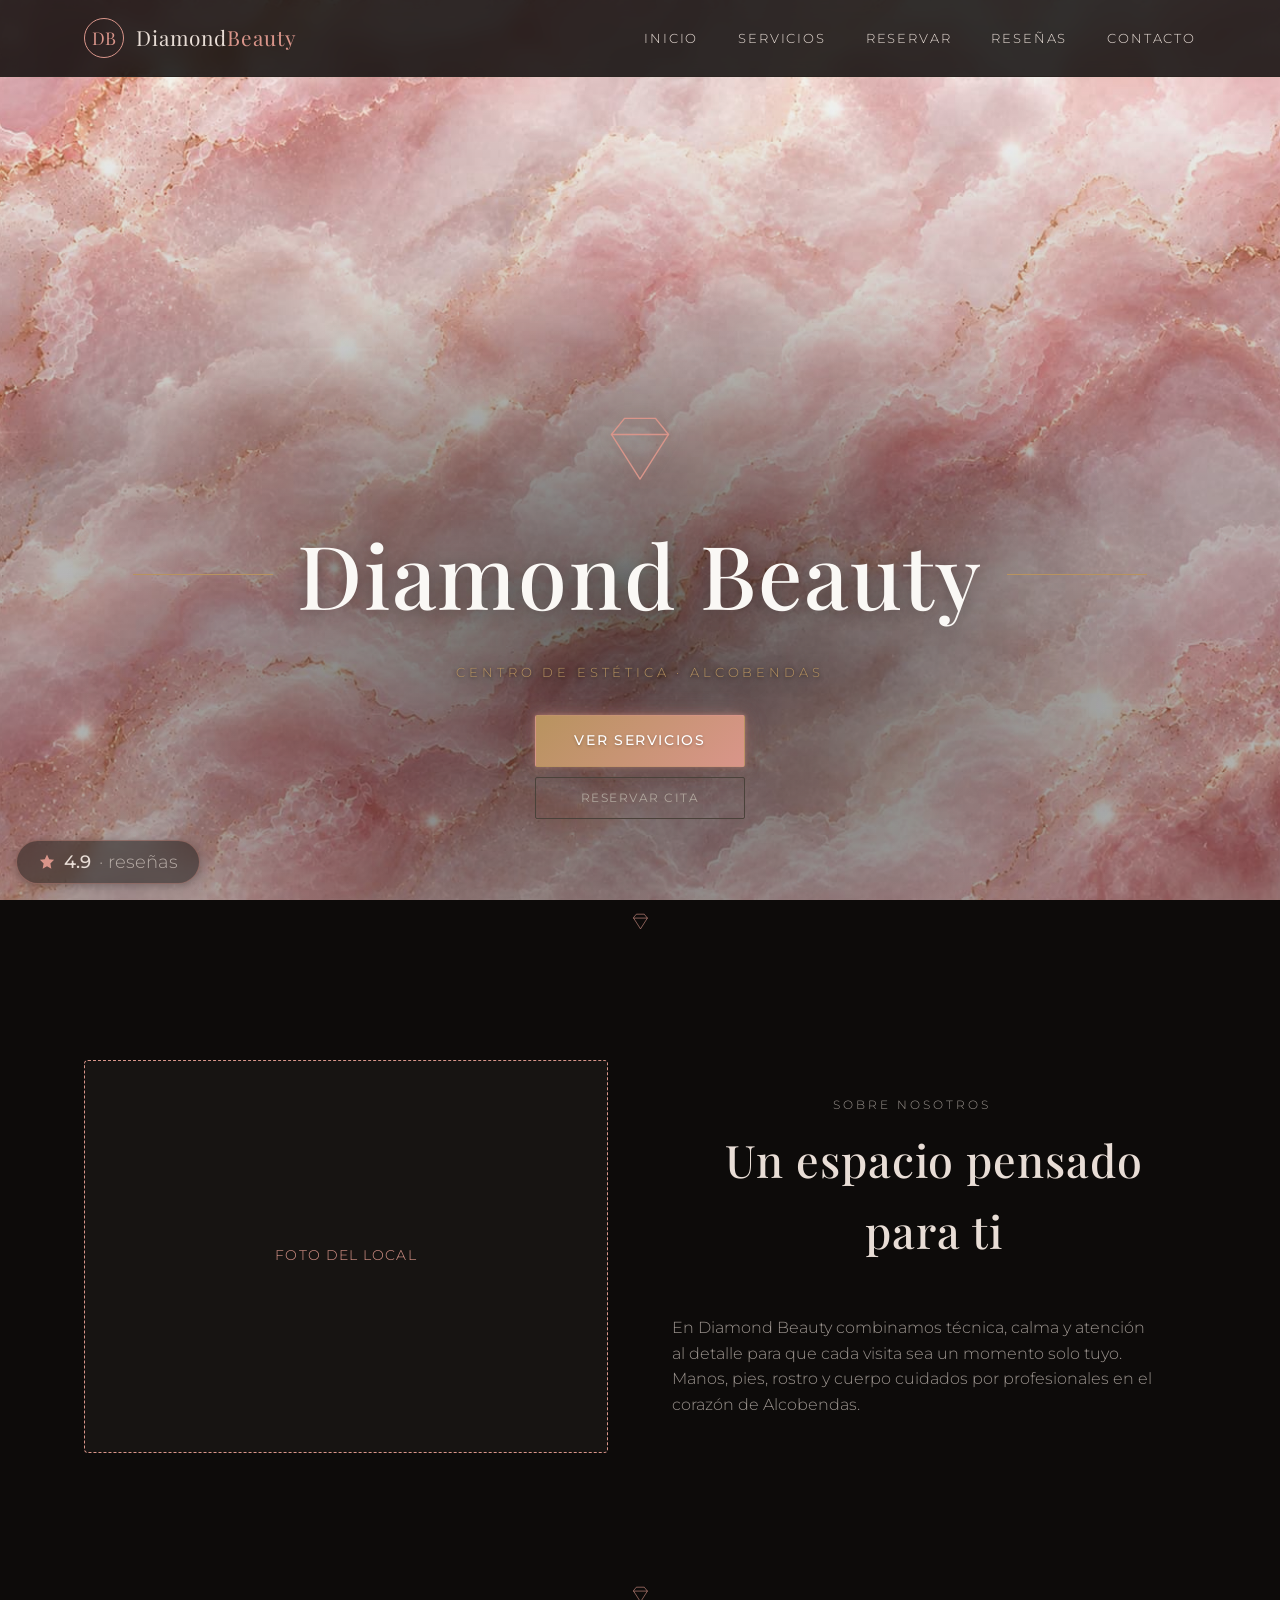
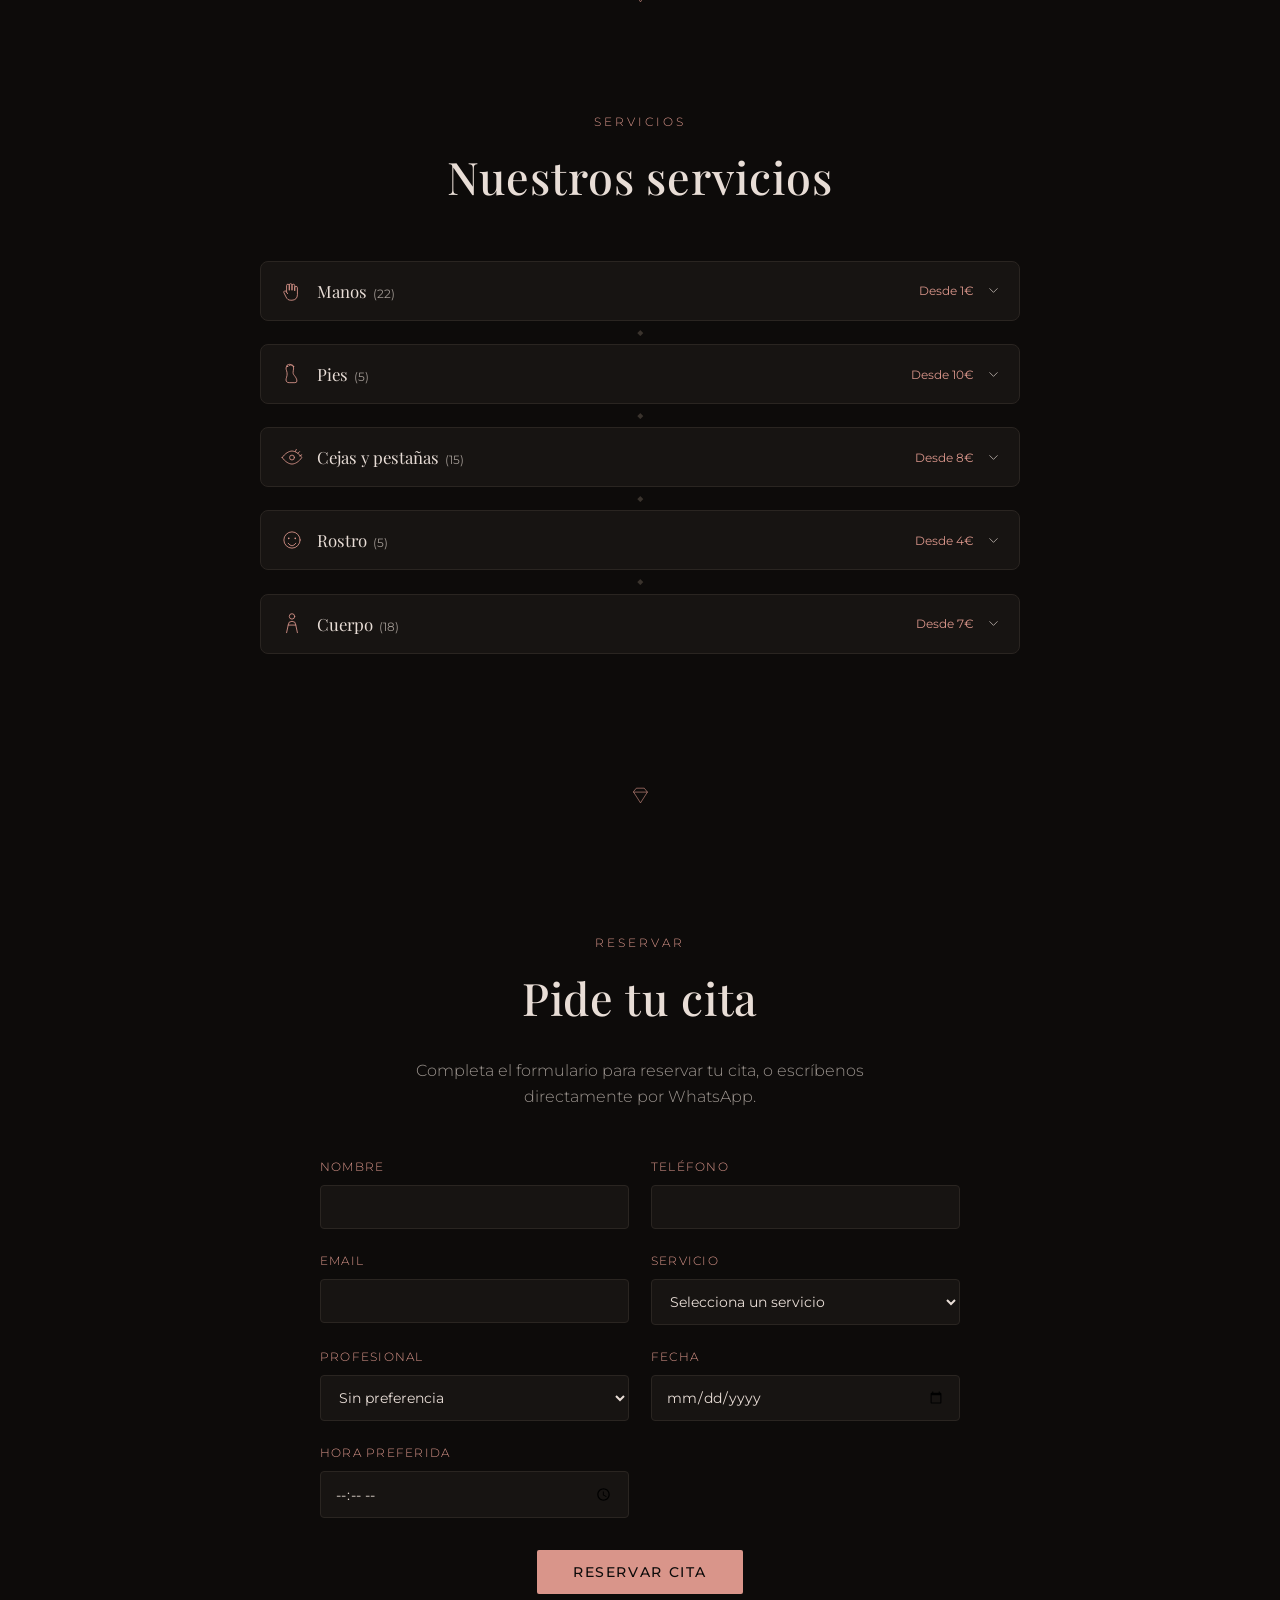
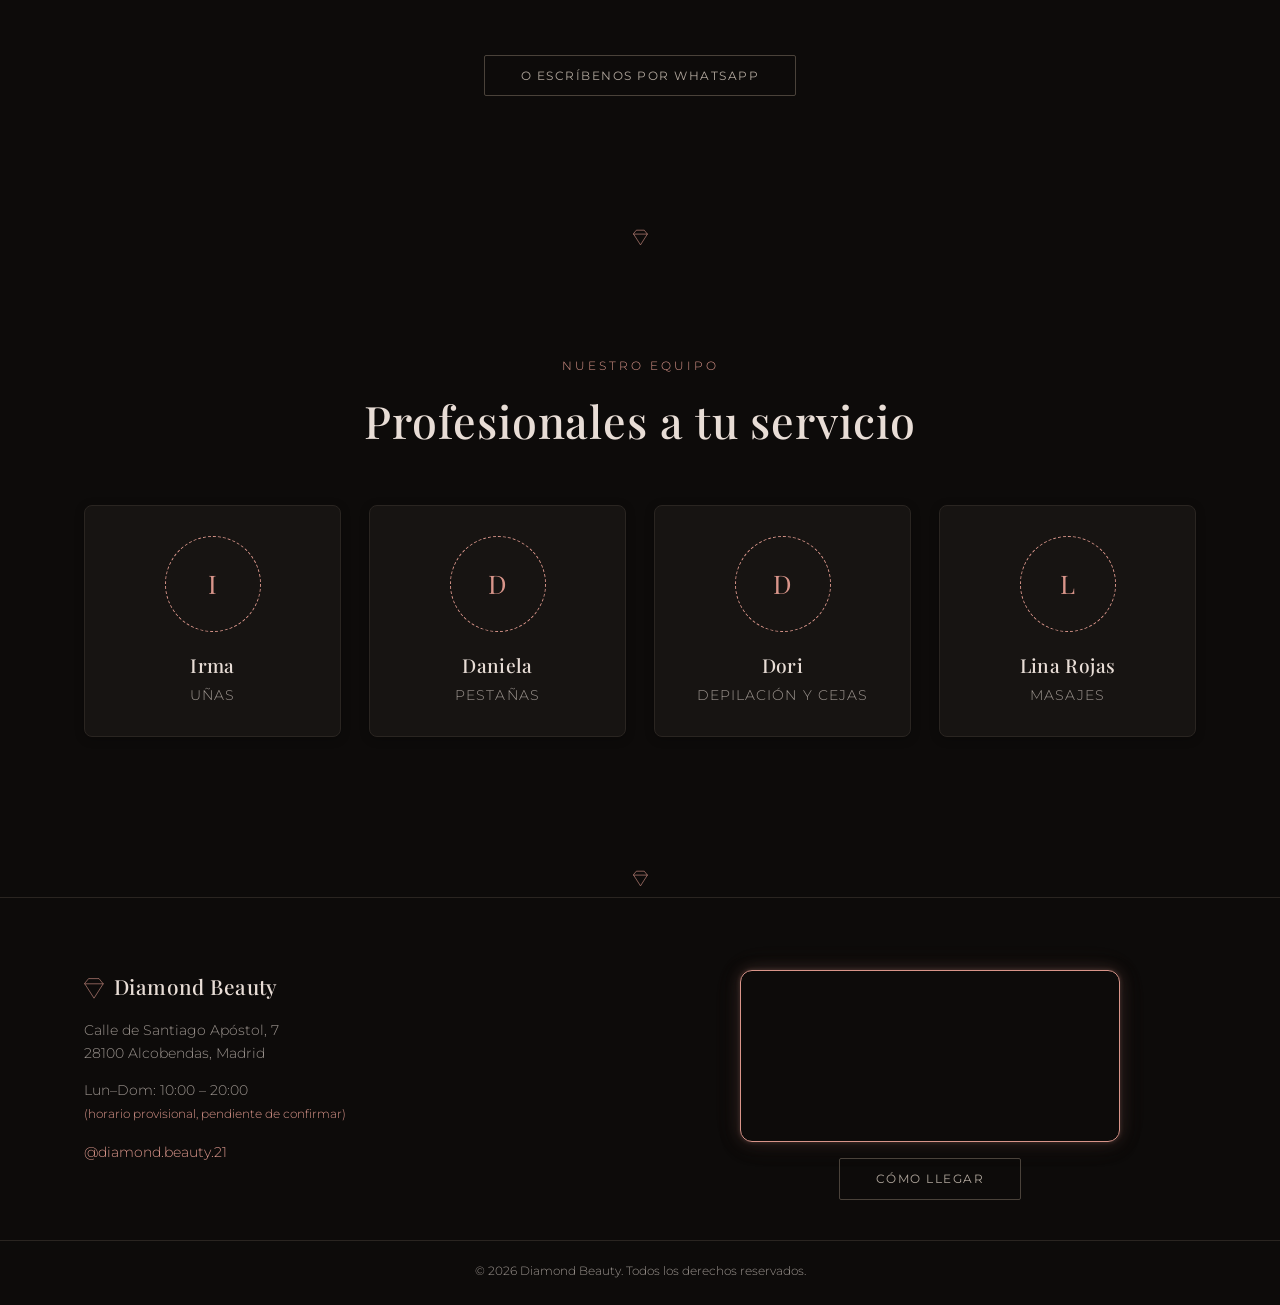
==== commit 67403538: "Conecta el formulario de reserva a la Edge Function "crear-reserva" El envío del formulario ahora ha" ====
--- a/index.html
+++ b/index.html
@@ -12,7 +12,7 @@
 <link rel="preconnect" href="https://fonts.googleapis.com">
 <link rel="preconnect" href="https://fonts.gstatic.com" crossorigin>
 <link href="https://fonts.googleapis.com/css2?family=Playfair+Display:ital,wght@0,400;0,500;0,600;0,700;1,500&family=Montserrat:wght@300;400;500;600&display=swap" rel="stylesheet">
-<link rel="stylesheet" href="estilos.css?v=20260912a">
+<link rel="stylesheet" href="estilos.css?v=20260914a">
 </head>
 <body>
 
@@ -115,7 +115,7 @@
     <div class="container">
       <p class="section__eyebrow fade-in">Reservar</p>
       <h2 class="section__title fade-in">Pide tu cita</h2>
-      <p class="booking__hint fade-in">Completa el formulario y te redirigiremos a WhatsApp con tu solicitud lista para enviar.</p>
+      <p class="booking__hint fade-in">Completa el formulario para reservar tu cita, o escríbenos directamente por WhatsApp.</p>
 
       <form id="bookingForm" class="booking__form fade-in">
         <div class="form__row">
@@ -159,7 +159,9 @@
           <input type="time" id="hora" name="hora" required>
         </div>
 
-        <button type="submit" class="btn btn--gold booking__submit">Reservar por WhatsApp</button>
+        <button type="submit" class="btn btn--gold booking__submit">Reservar cita</button>
+        <p id="bookingFormStatus" class="booking__form-status" role="status" aria-live="polite"></p>
+        <a href="#" id="whatsappFallback" class="btn btn--ghost booking__whatsapp" target="_blank" rel="noopener">O escríbenos por WhatsApp</a>
       </form>
     </div>
   </section>
@@ -248,6 +250,6 @@
   </a>
 </nav>
 
-<script src="script.js?v=20260912a"></script>
+<script src="script.js?v=20260914a"></script>
 </body>
 </html>
--- a/estilos.css
+++ b/estilos.css
@@ -714,6 +714,27 @@
   justify-self: center;
 }
 
+.booking__form-status {
+  grid-column: 1 / -1;
+  text-align: center;
+  font-size: 0.85rem;
+  min-height: 1.2em;
+  margin: 0;
+}
+
+.booking__form-status.is-error {
+  color: var(--accent);
+}
+
+.booking__form-status.is-success {
+  color: var(--text);
+}
+
+.booking__whatsapp {
+  grid-column: 1 / -1;
+  justify-self: center;
+}
+
 /* ==========================================================================
    EQUIPO
    ========================================================================== */
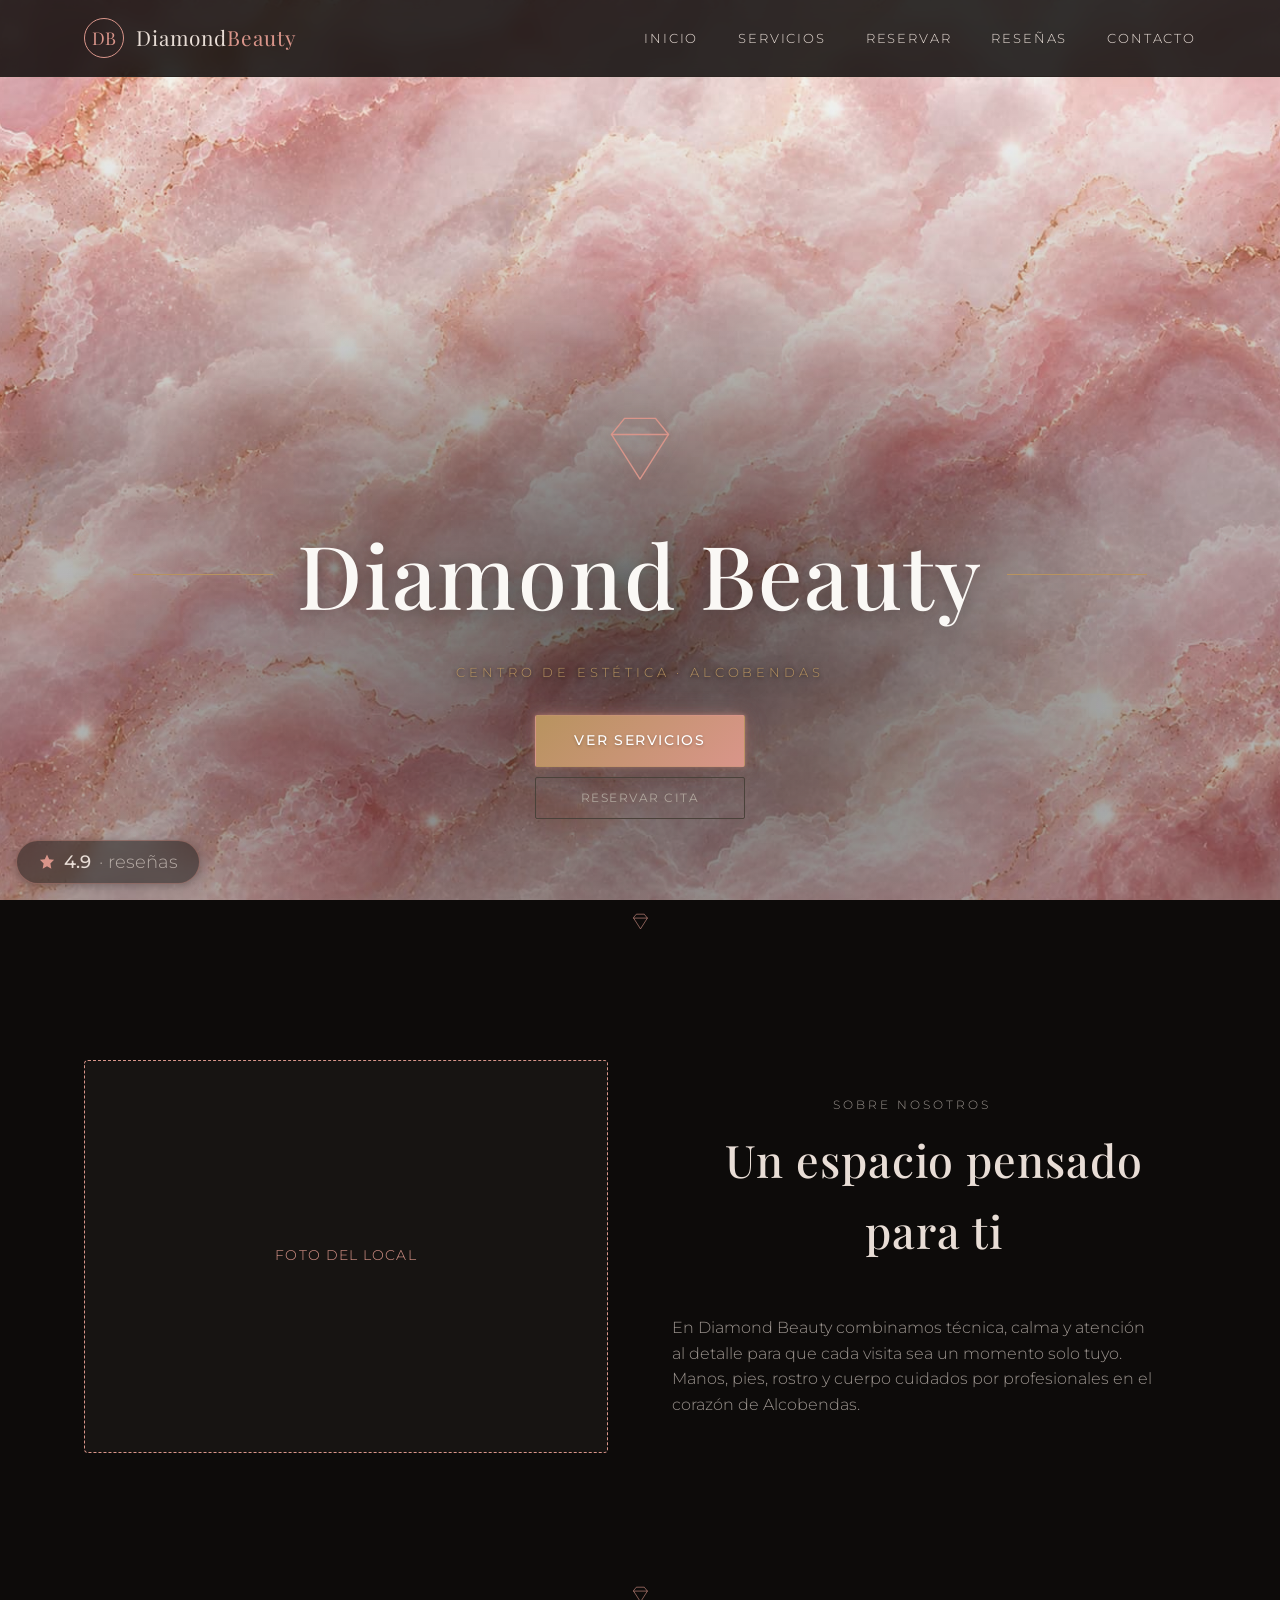
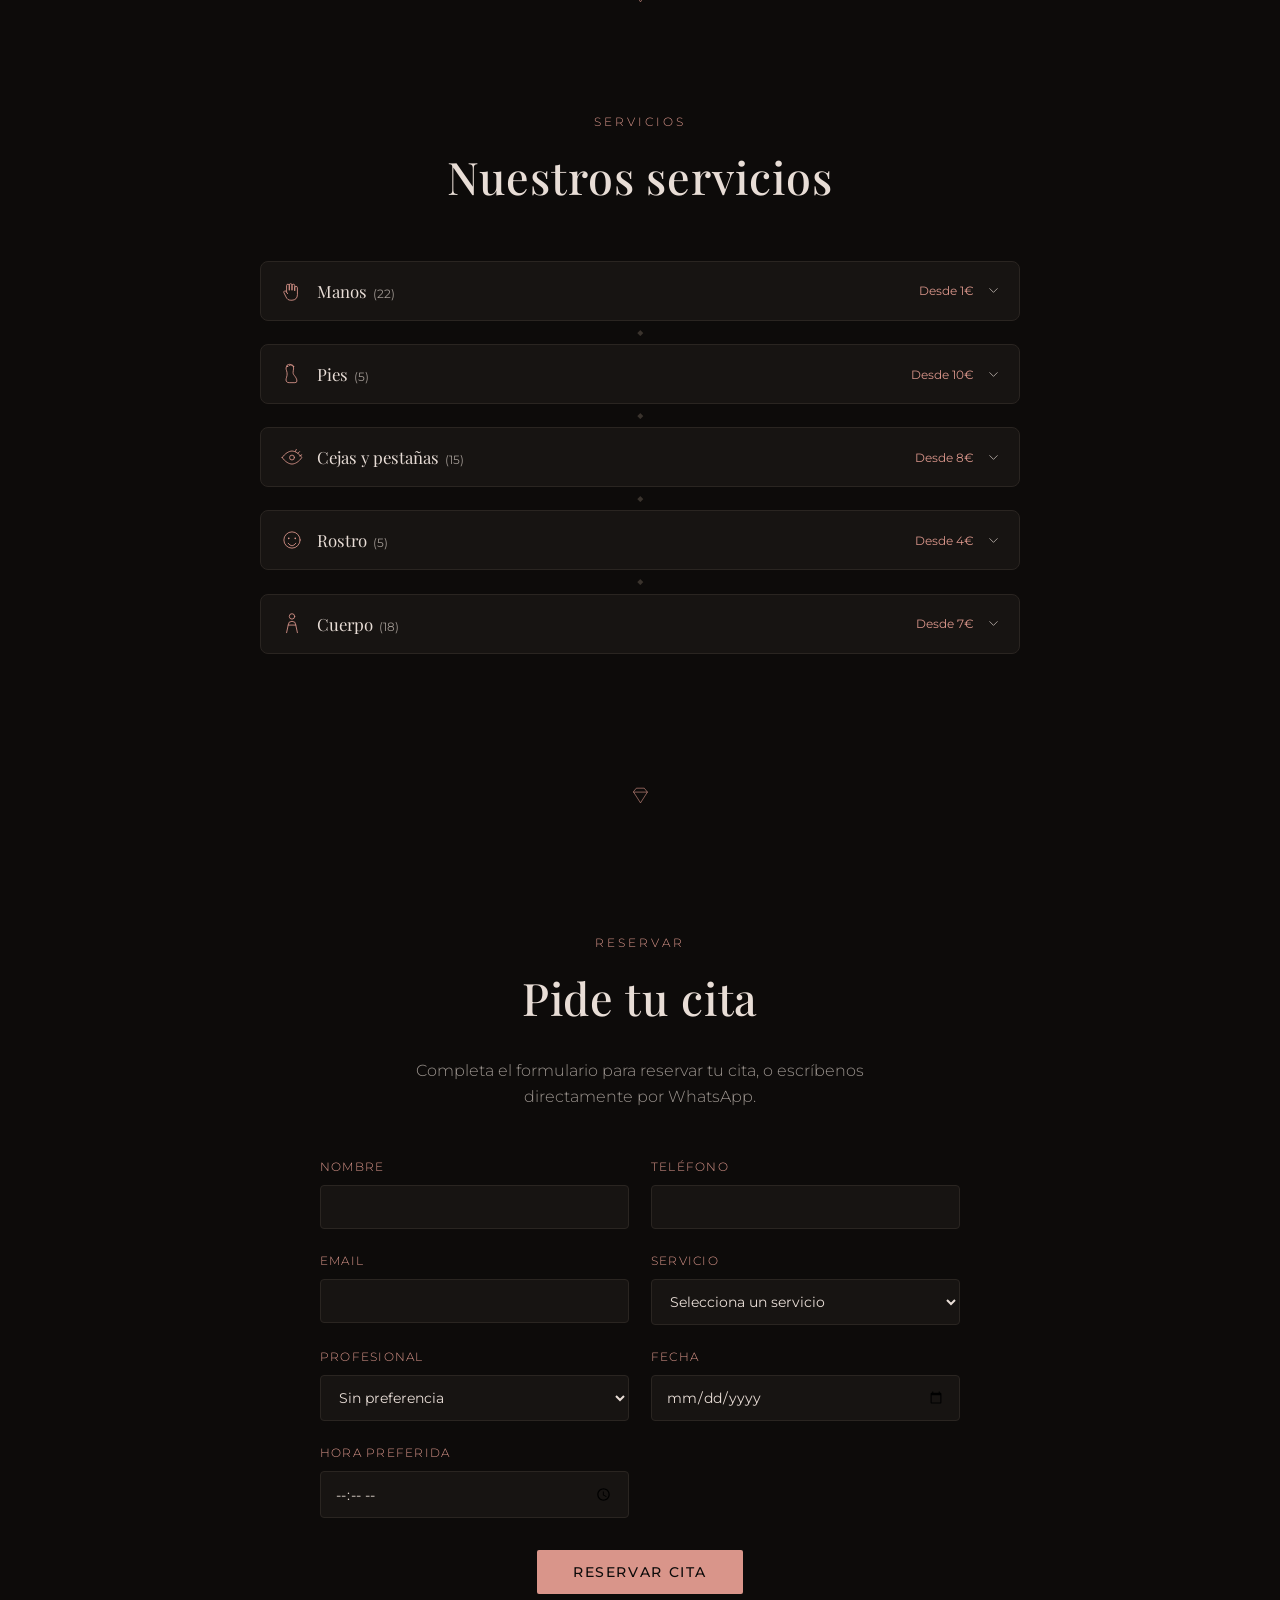
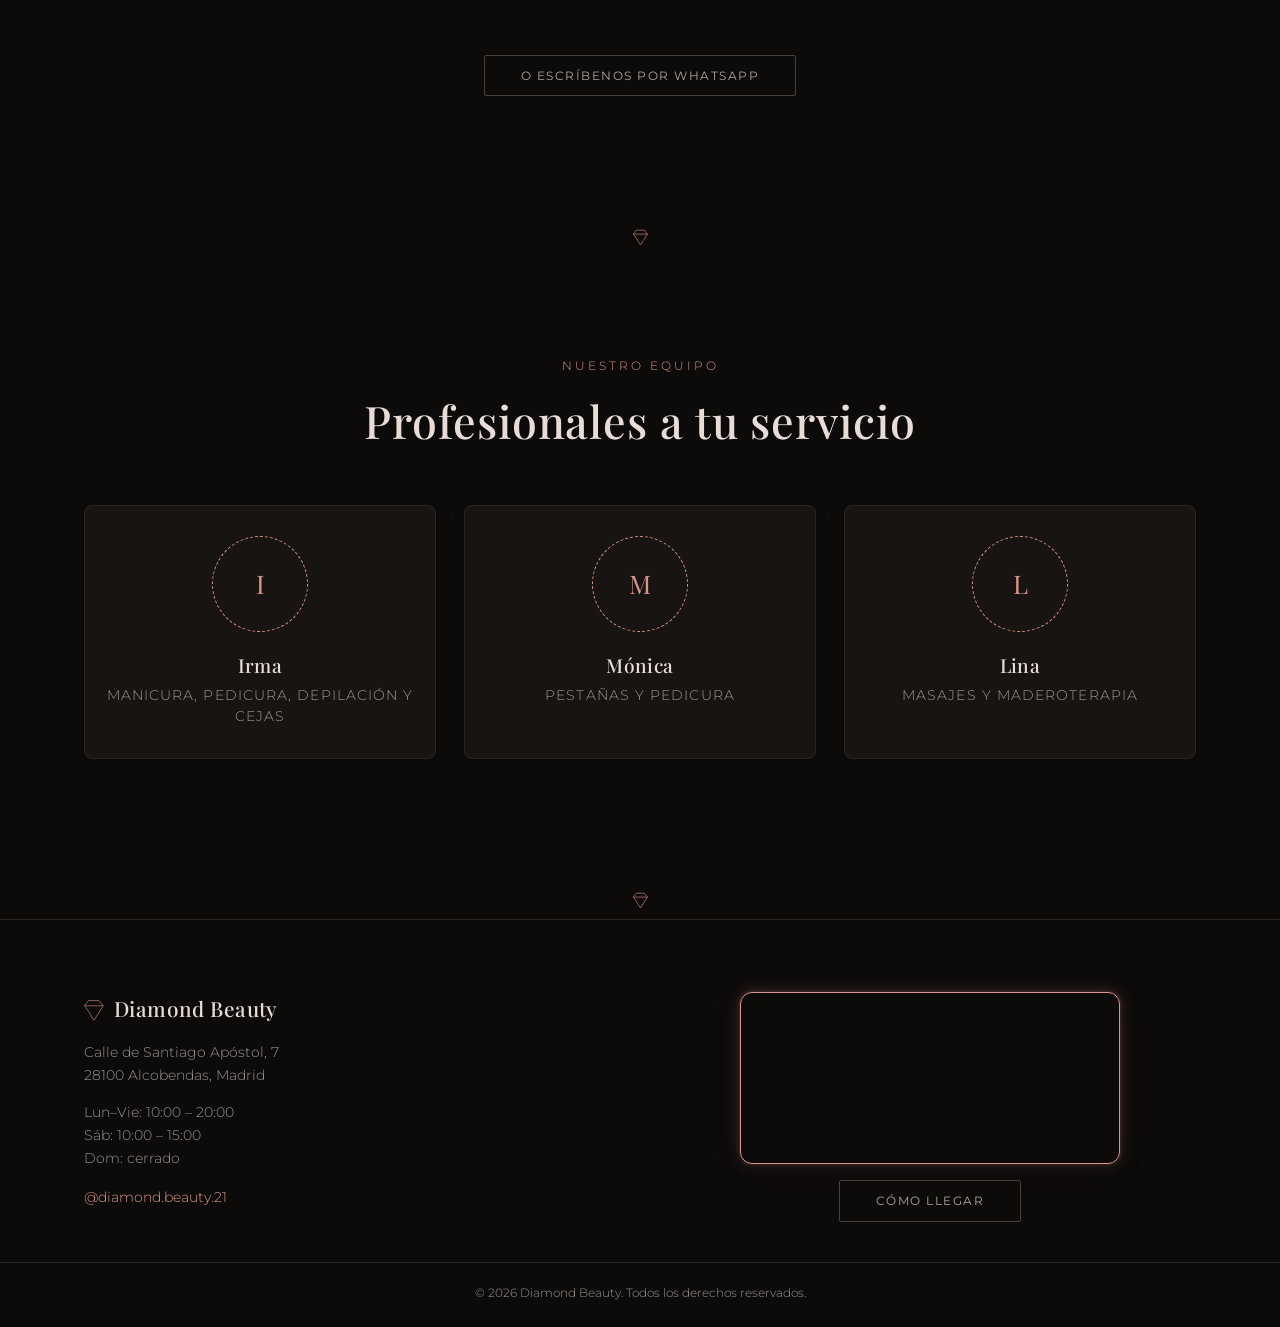
==== commit 76551448: "Sustituye los datos placeholder por el horario y la plantilla reales - Horario: Lunes-Viernes 10:00-" ====
--- a/index.html
+++ b/index.html
@@ -171,7 +171,6 @@
   </div>
 
   <!-- EQUIPO -->
-  <!-- Nombres y especialidades a confirmar con el cliente -->
   <section id="equipo" class="team">
     <div class="container">
       <p class="section__eyebrow fade-in">Nuestro equipo</p>
@@ -198,8 +197,7 @@
         Diamond Beauty
       </h3>
       <p>Calle de Santiago Apóstol, 7<br>28100 Alcobendas, Madrid</p>
-      <!-- Horario placeholder: falta confirmar días de descanso con el cliente -->
-      <p>Lun&ndash;Dom: 10:00 &ndash; 20:00<br><small>(horario provisional, pendiente de confirmar)</small></p>
+      <p>Lun&ndash;Vie: 10:00 &ndash; 20:00<br>Sáb: 10:00 &ndash; 15:00<br>Dom: cerrado</p>
       <a href="https://instagram.com/diamond.beauty.21" target="_blank" rel="noopener" class="footer__ig">@diamond.beauty.21</a>
     </div>
 
@@ -250,6 +248,6 @@
   </a>
 </nav>
 
-<script src="script.js?v=20260914a"></script>
+<script src="script.js?v=20260916a"></script>
 </body>
 </html>
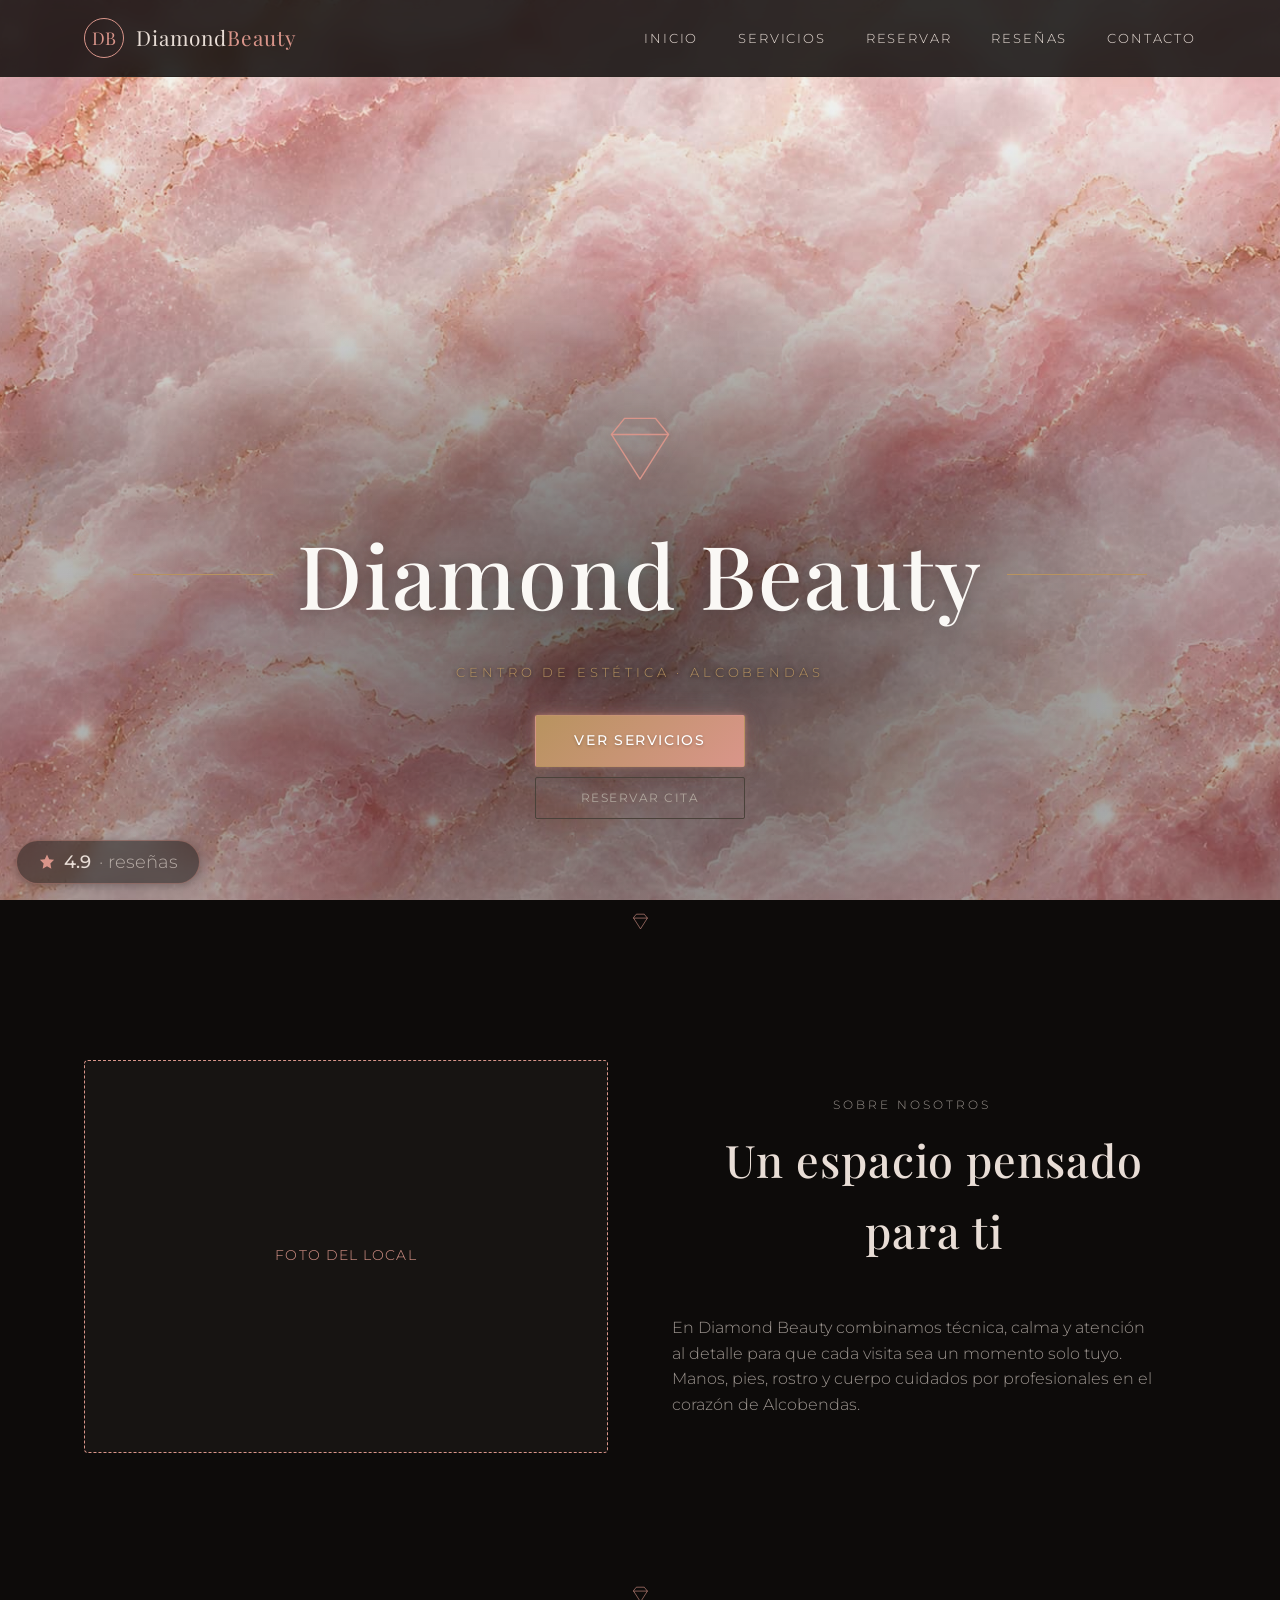
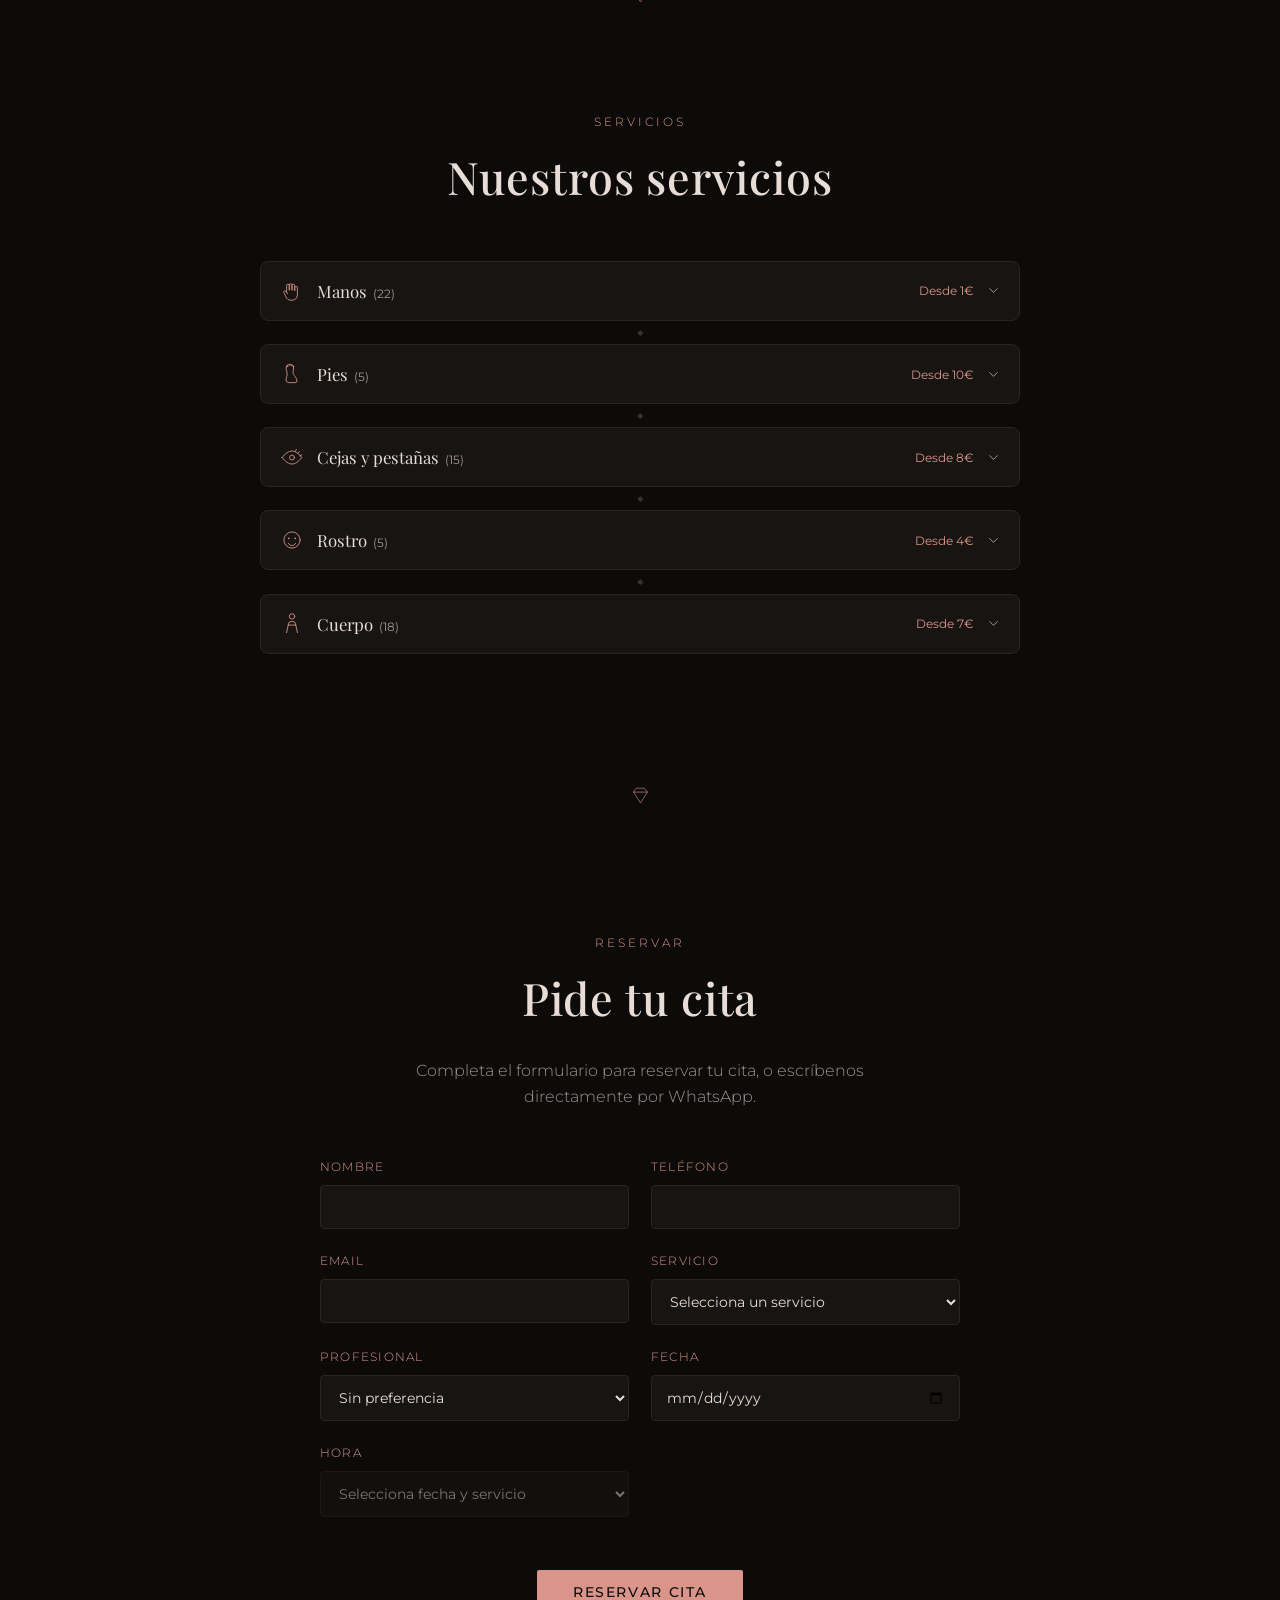
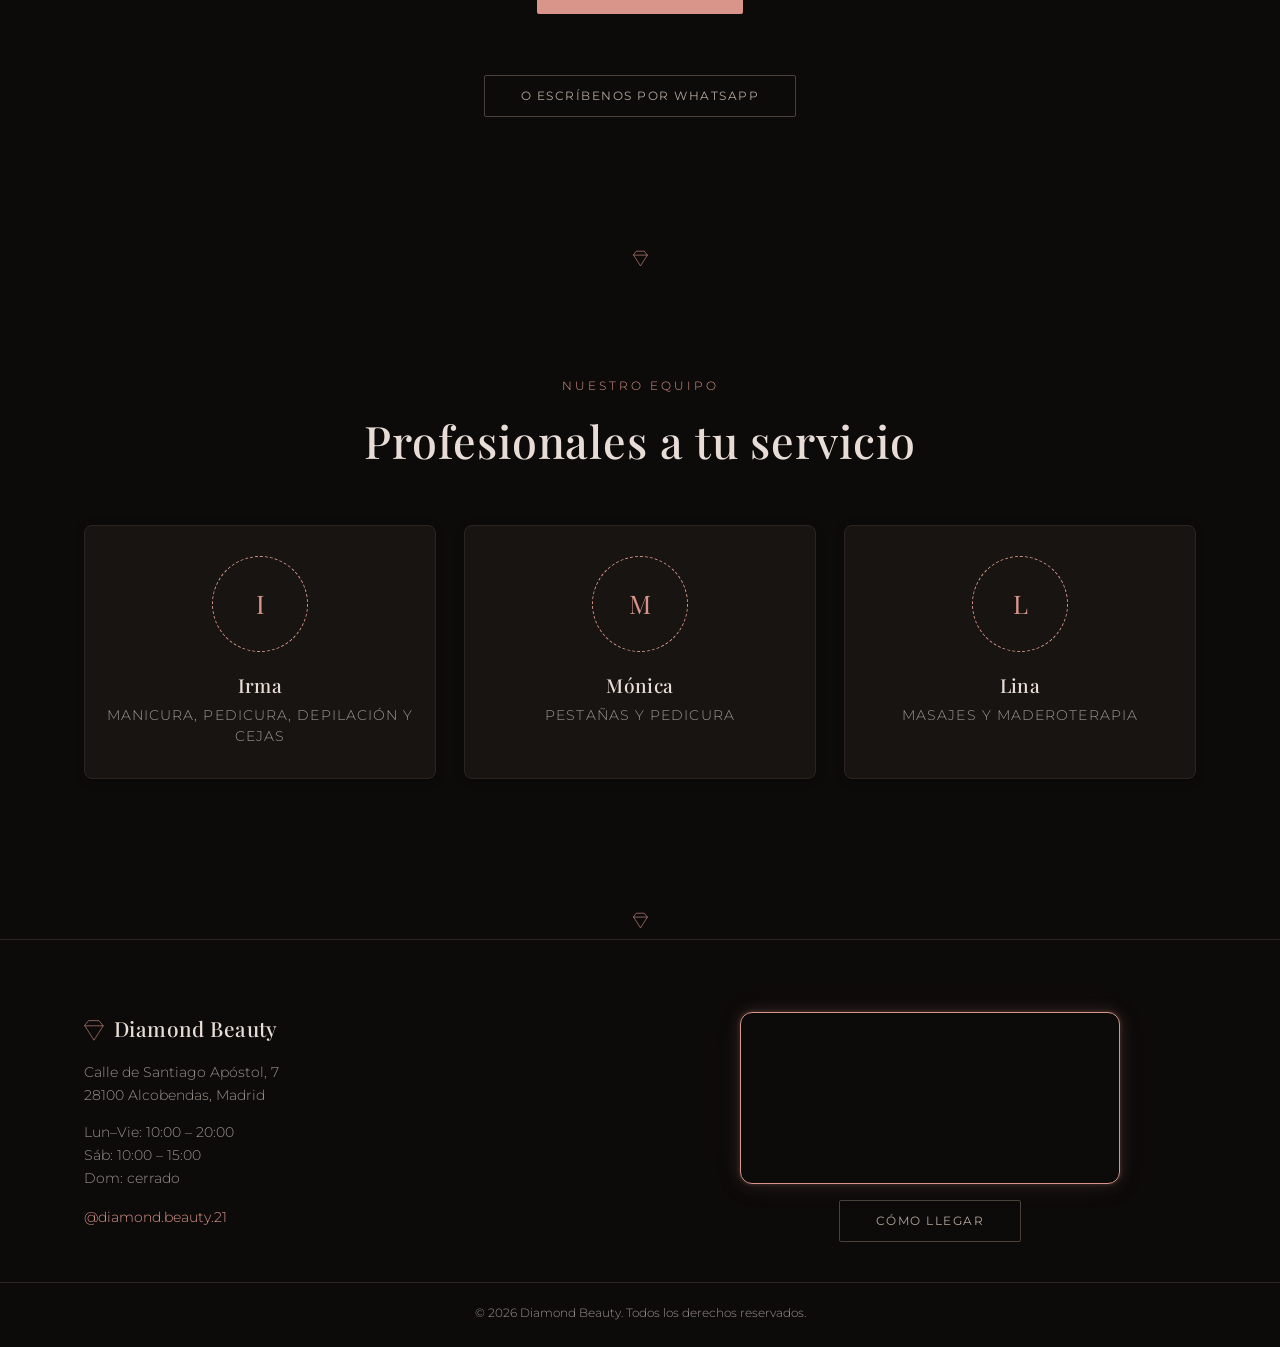
==== commit dd10ea35: "Solo horas realmente libres en el formulario de reserva Nueva Edge Function "horarios-disponibles" q" ====
--- a/index.html
+++ b/index.html
@@ -12,7 +12,7 @@
 <link rel="preconnect" href="https://fonts.googleapis.com">
 <link rel="preconnect" href="https://fonts.gstatic.com" crossorigin>
 <link href="https://fonts.googleapis.com/css2?family=Playfair+Display:ital,wght@0,400;0,500;0,600;0,700;1,500&family=Montserrat:wght@300;400;500;600&display=swap" rel="stylesheet">
-<link rel="stylesheet" href="estilos.css?v=20260914a">
+<link rel="stylesheet" href="estilos.css?v=20260916b">
 </head>
 <body>
 
@@ -155,8 +155,11 @@
         </div>
 
         <div class="form__row">
-          <label for="hora">Hora preferida</label>
-          <input type="time" id="hora" name="hora" required>
+          <label for="hora">Hora</label>
+          <select id="hora" name="hora" required disabled>
+            <option value="" disabled selected>Selecciona fecha y servicio</option>
+          </select>
+          <p id="horaHint" class="form__hint"></p>
         </div>
 
         <button type="submit" class="btn btn--gold booking__submit">Reservar cita</button>
@@ -248,6 +251,6 @@
   </a>
 </nav>
 
-<script src="script.js?v=20260916a"></script>
+<script src="script.js?v=20260916b"></script>
 </body>
 </html>
--- a/estilos.css
+++ b/estilos.css
@@ -688,6 +688,13 @@
   color: var(--accent);
 }
 
+.form__hint {
+  font-size: 0.75rem;
+  color: var(--text-soft);
+  min-height: 1.1em;
+  margin: 0;
+}
+
 .form__row input,
 .form__row select {
   width: 100%;
@@ -705,6 +712,11 @@
 .form__row select:focus {
   outline: none;
   border-color: var(--accent);
+}
+
+.form__row select:disabled {
+  opacity: 0.5;
+  cursor: not-allowed;
 }
 
 .booking__submit {
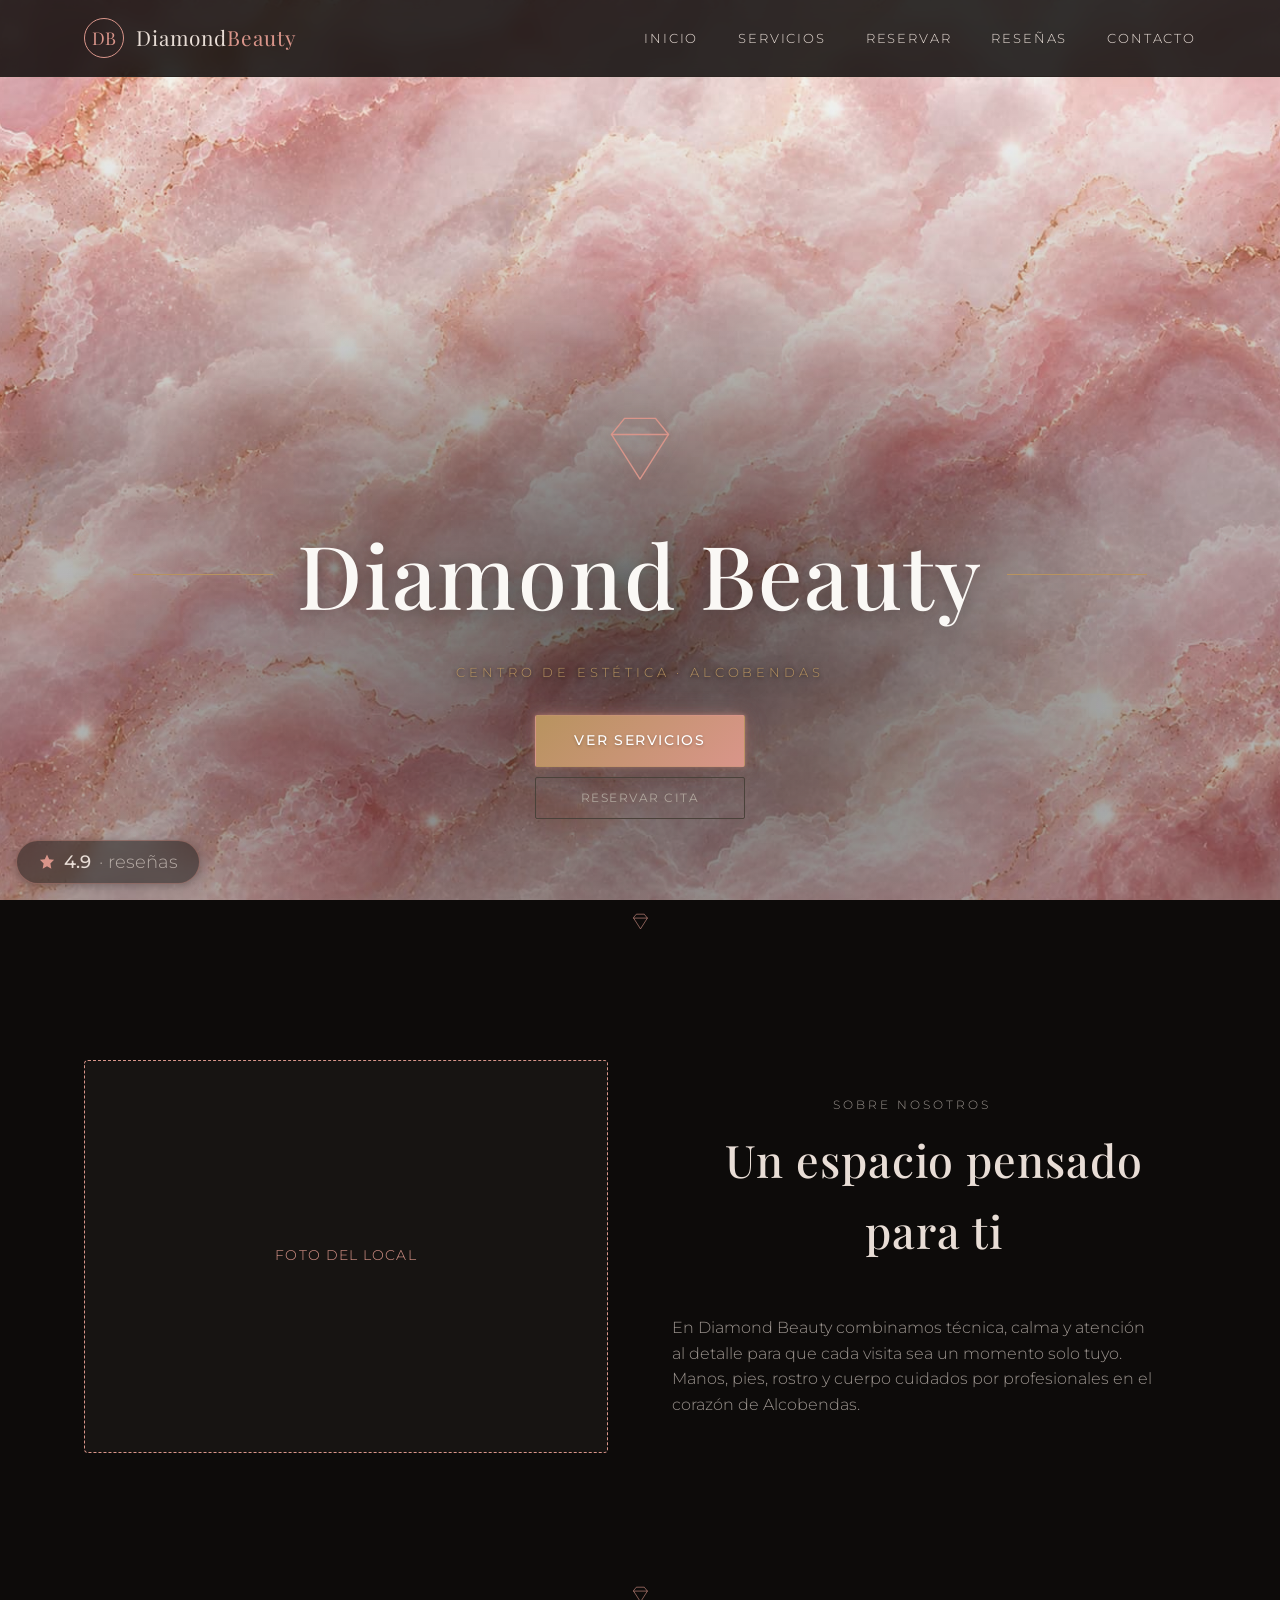
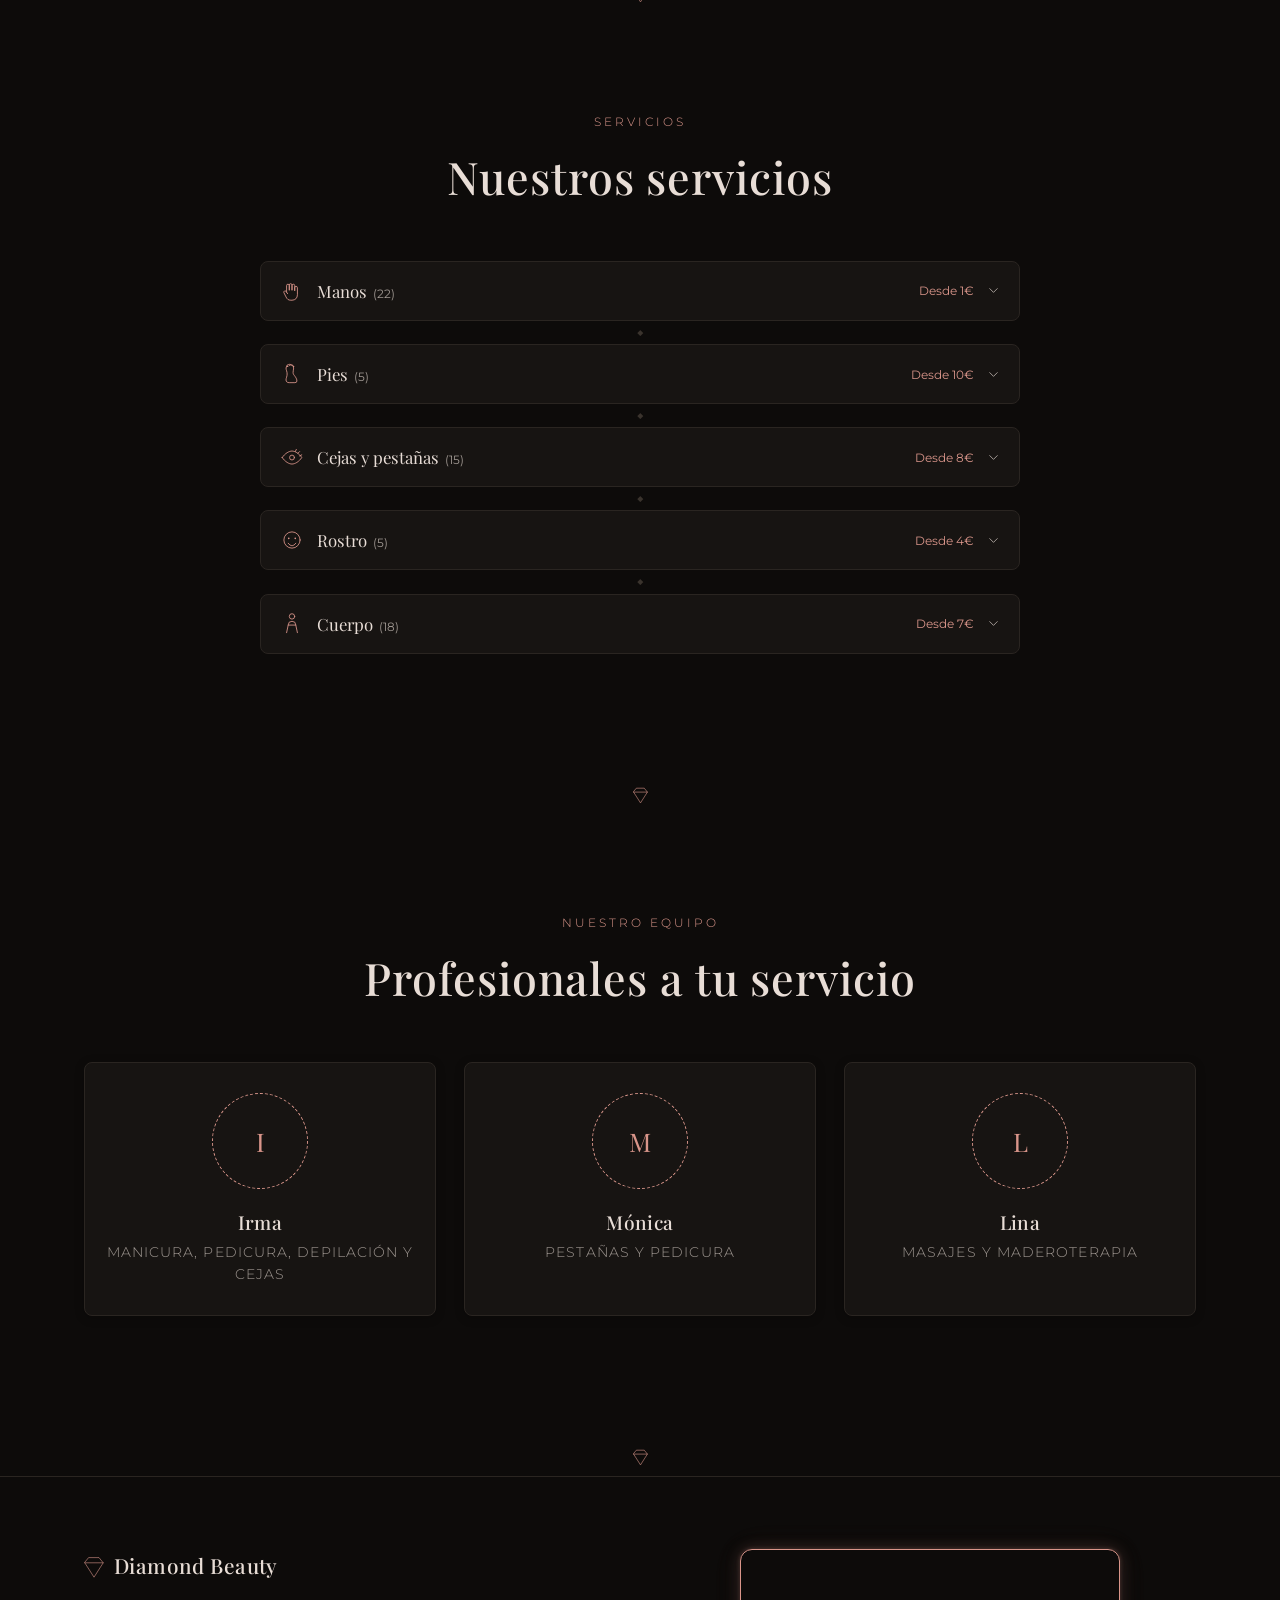
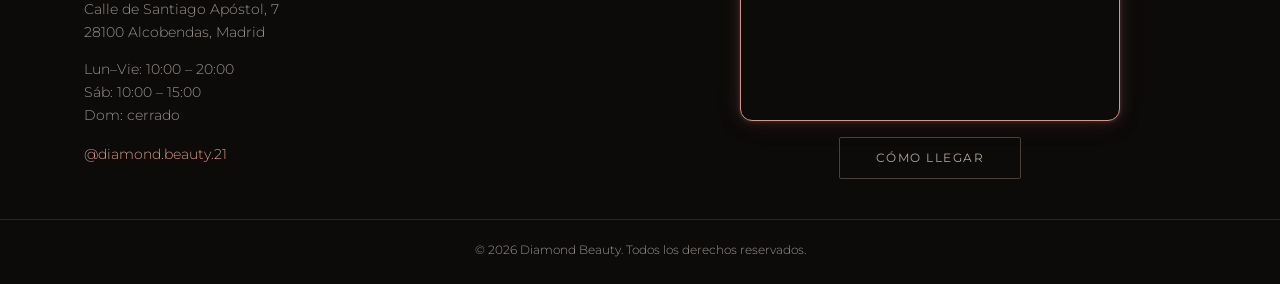
==== commit 0b185eb9: "Elimina el sistema de reservas propio: el negocio usa Booksy El cliente ha decidido gestionar las ci" ====
--- a/index.html
+++ b/index.html
@@ -12,7 +12,7 @@
 <link rel="preconnect" href="https://fonts.googleapis.com">
 <link rel="preconnect" href="https://fonts.gstatic.com" crossorigin>
 <link href="https://fonts.googleapis.com/css2?family=Playfair+Display:ital,wght@0,400;0,500;0,600;0,700;1,500&family=Montserrat:wght@300;400;500;600&display=swap" rel="stylesheet">
-<link rel="stylesheet" href="estilos.css?v=20260916b">
+<link rel="stylesheet" href="estilos.css?v=20260918a">
 </head>
 <body>
 
@@ -33,7 +33,7 @@
       <ul class="nav__list">
         <li><a href="#inicio" class="nav__link">Inicio</a></li>
         <li><a href="#servicios" class="nav__link">Servicios</a></li>
-        <li><a href="#reservar" class="nav__link">Reservar</a></li>
+        <li><a href="https://booksy.com/es-es/93198_diamond-beauty_salon-de-unas_52925_alcobendas" class="nav__link" target="_blank" rel="noopener">Reservar</a></li>
         <li><a href="reseñas.html" class="nav__link">Reseñas</a></li>
         <li><a href="#contacto" class="nav__link">Contacto</a></li>
       </ul>
@@ -66,7 +66,7 @@
       <p class="hero__subtitle">Centro de estética · Alcobendas</p>
       <div class="hero__actions">
         <a href="#servicios" class="btn btn--gold">Ver servicios</a>
-        <a href="#reservar" class="btn btn--ghost">Reservar cita</a>
+        <a href="https://booksy.com/es-es/93198_diamond-beauty_salon-de-unas_52925_alcobendas" class="btn btn--ghost" target="_blank" rel="noopener">Reservar cita</a>
       </div>
     </div>
   </section>
@@ -103,69 +103,6 @@
       <div id="servicesAccordion" class="accordion fade-in">
         <!-- Bloques de zona (cabecera + acordeón desplegable) generados dinámicamente desde script.js -->
       </div>
-    </div>
-  </section>
-
-  <div class="section-diamond" aria-hidden="true">
-    <svg viewBox="0 0 100 130"><path d="M25 28 L75 28 L96 54 L50 126 L4 54 Z"/><path d="M4 54 L96 54"/></svg>
-  </div>
-
-  <!-- RESERVAR -->
-  <section id="reservar" class="booking">
-    <div class="container">
-      <p class="section__eyebrow fade-in">Reservar</p>
-      <h2 class="section__title fade-in">Pide tu cita</h2>
-      <p class="booking__hint fade-in">Completa el formulario para reservar tu cita, o escríbenos directamente por WhatsApp.</p>
-
-      <form id="bookingForm" class="booking__form fade-in">
-        <div class="form__row">
-          <label for="nombre">Nombre</label>
-          <input type="text" id="nombre" name="nombre" autocomplete="name" required>
-        </div>
-
-        <div class="form__row">
-          <label for="telefono">Teléfono</label>
-          <input type="tel" id="telefono" name="telefono" autocomplete="tel" required>
-        </div>
-
-        <div class="form__row">
-          <label for="email">Email</label>
-          <input type="email" id="email" name="email" autocomplete="email">
-        </div>
-
-        <div class="form__row">
-          <label for="servicio">Servicio</label>
-          <select id="servicio" name="servicio" required>
-            <option value="" disabled selected>Selecciona un servicio</option>
-            <!-- Options generadas dinámicamente por zona desde script.js -->
-          </select>
-        </div>
-
-        <div class="form__row">
-          <label for="empleada">Profesional</label>
-          <select id="empleada" name="empleada">
-            <option value="Sin preferencia">Sin preferencia</option>
-            <!-- Options generadas dinámicamente desde script.js -->
-          </select>
-        </div>
-
-        <div class="form__row">
-          <label for="fecha">Fecha</label>
-          <input type="date" id="fecha" name="fecha" required>
-        </div>
-
-        <div class="form__row">
-          <label for="hora">Hora</label>
-          <select id="hora" name="hora" required disabled>
-            <option value="" disabled selected>Selecciona fecha y servicio</option>
-          </select>
-          <p id="horaHint" class="form__hint"></p>
-        </div>
-
-        <button type="submit" class="btn btn--gold booking__submit">Reservar cita</button>
-        <p id="bookingFormStatus" class="booking__form-status" role="status" aria-live="polite"></p>
-        <a href="#" id="whatsappFallback" class="btn btn--ghost booking__whatsapp" target="_blank" rel="noopener">O escríbenos por WhatsApp</a>
-      </form>
     </div>
   </section>
 
@@ -237,7 +174,7 @@
     <svg class="bottom-nav__icon" viewBox="0 0 24 24" fill="none" stroke="currentColor" stroke-width="1.6" stroke-linecap="round" stroke-linejoin="round" aria-hidden="true"><rect x="4" y="4" width="7" height="7" rx="1.5"/><rect x="13" y="4" width="7" height="7" rx="1.5"/><rect x="4" y="13" width="7" height="7" rx="1.5"/><rect x="13" y="13" width="7" height="7" rx="1.5"/></svg>
     <span>Servicios</span>
   </a>
-  <a href="#reservar" class="bottom-nav__link">
+  <a href="https://booksy.com/es-es/93198_diamond-beauty_salon-de-unas_52925_alcobendas" class="bottom-nav__link" target="_blank" rel="noopener">
     <svg class="bottom-nav__icon" viewBox="0 0 24 24" fill="none" stroke="currentColor" stroke-width="1.6" stroke-linecap="round" stroke-linejoin="round" aria-hidden="true"><rect x="3" y="5" width="18" height="16" rx="2"/><path d="M8 3v4M16 3v4M3 10h18"/></svg>
     <span>Reservar</span>
   </a>
@@ -251,6 +188,6 @@
   </a>
 </nav>
 
-<script src="script.js?v=20260916b"></script>
+<script src="script.js?v=20260918a"></script>
 </body>
 </html>
--- a/estilos.css
+++ b/estilos.css
@@ -653,101 +653,6 @@
 }
 
 /* ==========================================================================
-   RESERVAR
-   ========================================================================== */
-.booking {
-  padding: 120px 0;
-}
-
-.booking__hint {
-  text-align: center;
-  color: var(--text-soft);
-  max-width: 520px;
-  margin: -24px auto 48px;
-}
-
-.booking__form {
-  max-width: 640px;
-  margin: 0 auto;
-  display: grid;
-  grid-template-columns: minmax(0, 1fr) minmax(0, 1fr);
-  gap: 22px;
-}
-
-.form__row {
-  display: flex;
-  flex-direction: column;
-  gap: 8px;
-  min-width: 0;
-}
-
-.form__row label {
-  font-size: 0.78rem;
-  text-transform: uppercase;
-  letter-spacing: 0.1em;
-  color: var(--accent);
-}
-
-.form__hint {
-  font-size: 0.75rem;
-  color: var(--text-soft);
-  min-height: 1.1em;
-  margin: 0;
-}
-
-.form__row input,
-.form__row select {
-  width: 100%;
-  min-width: 0;
-  background: var(--surface);
-  border: 1px solid var(--line);
-  color: var(--text);
-  padding: 12px 14px;
-  border-radius: 4px;
-  font-family: var(--font-sans);
-  font-size: 0.9rem;
-}
-
-.form__row input:focus,
-.form__row select:focus {
-  outline: none;
-  border-color: var(--accent);
-}
-
-.form__row select:disabled {
-  opacity: 0.5;
-  cursor: not-allowed;
-}
-
-.booking__submit {
-  grid-column: 1 / -1;
-  border: none;
-  margin-top: 10px;
-  justify-self: center;
-}
-
-.booking__form-status {
-  grid-column: 1 / -1;
-  text-align: center;
-  font-size: 0.85rem;
-  min-height: 1.2em;
-  margin: 0;
-}
-
-.booking__form-status.is-error {
-  color: var(--accent);
-}
-
-.booking__form-status.is-success {
-  color: var(--text);
-}
-
-.booking__whatsapp {
-  grid-column: 1 / -1;
-  justify-self: center;
-}
-
-/* ==========================================================================
    EQUIPO
    ========================================================================== */
 .team {
@@ -971,10 +876,6 @@
 
   .about {
     padding: 90px 24px;
-  }
-
-  .booking__form {
-    grid-template-columns: minmax(0, 1fr);
   }
 }
 
@@ -1316,3 +1217,4 @@
   letter-spacing: 0.06em;
   color: var(--text-soft);
 }
+
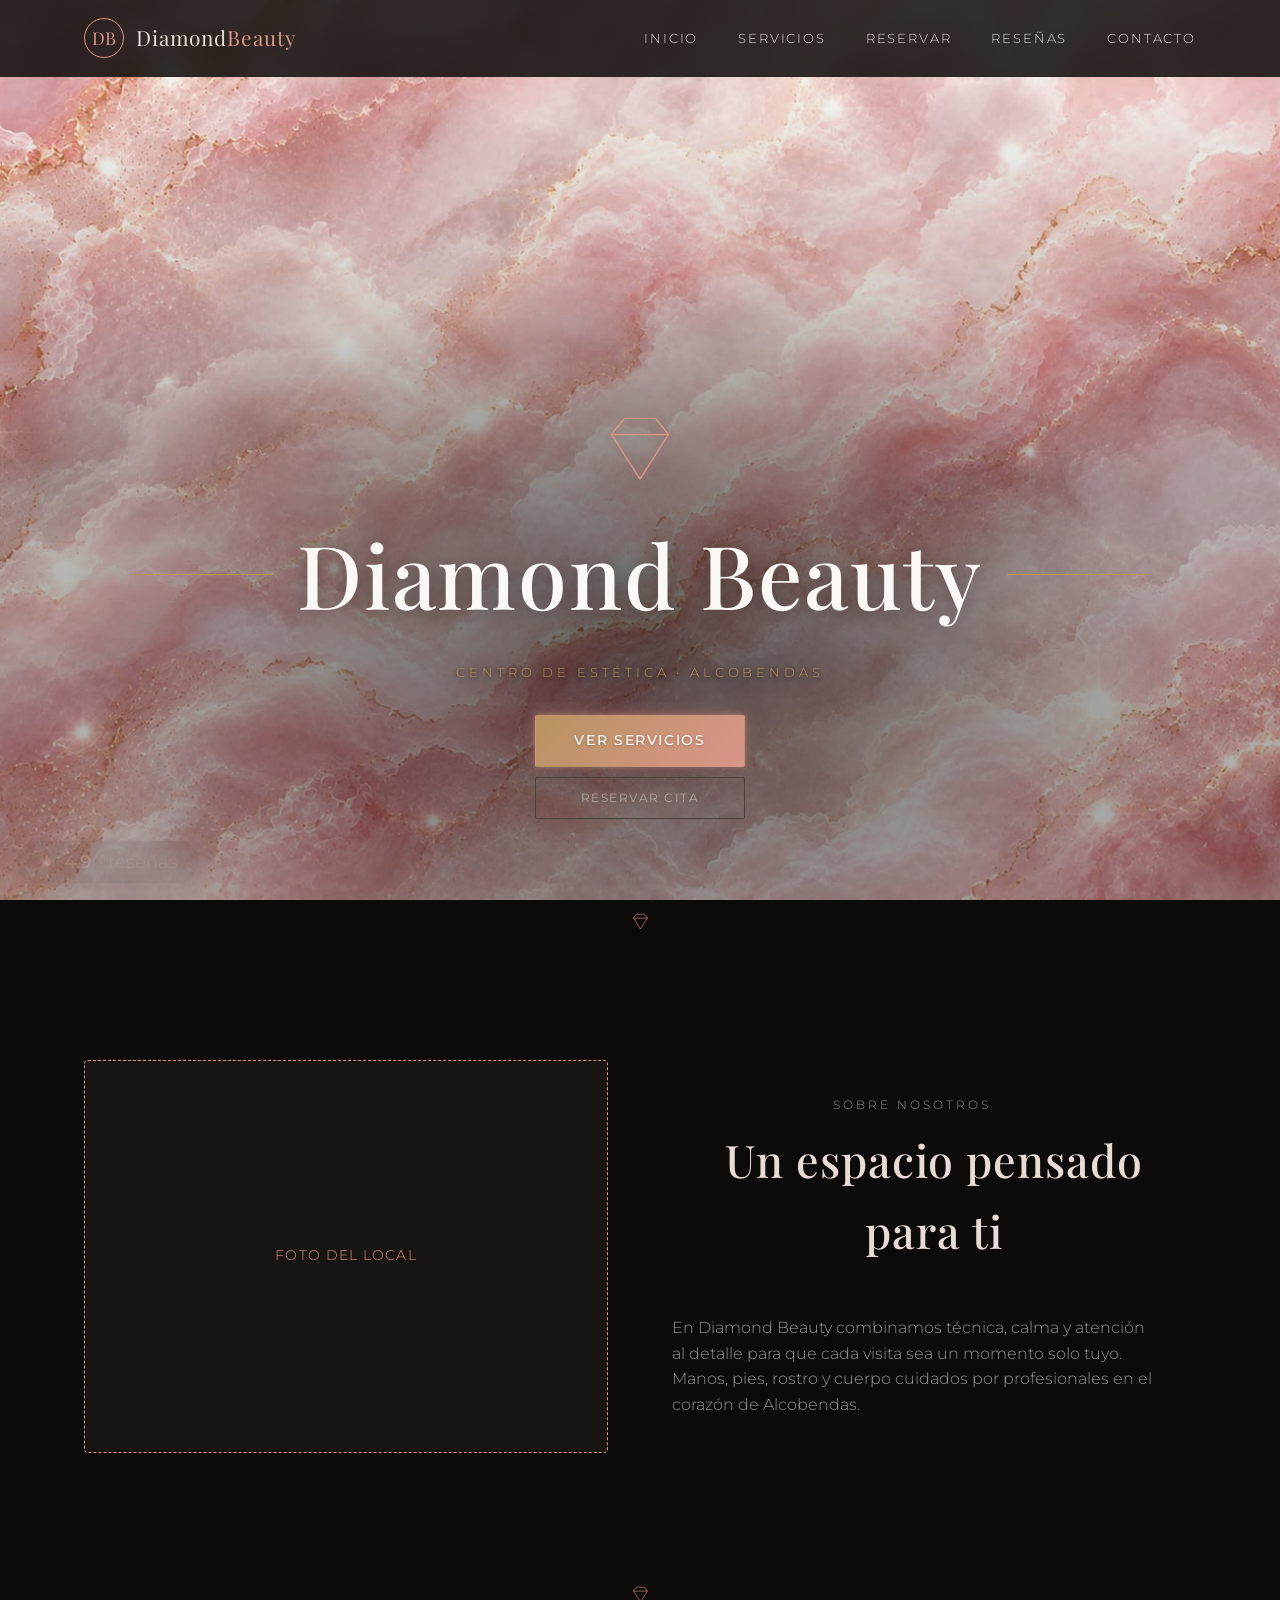
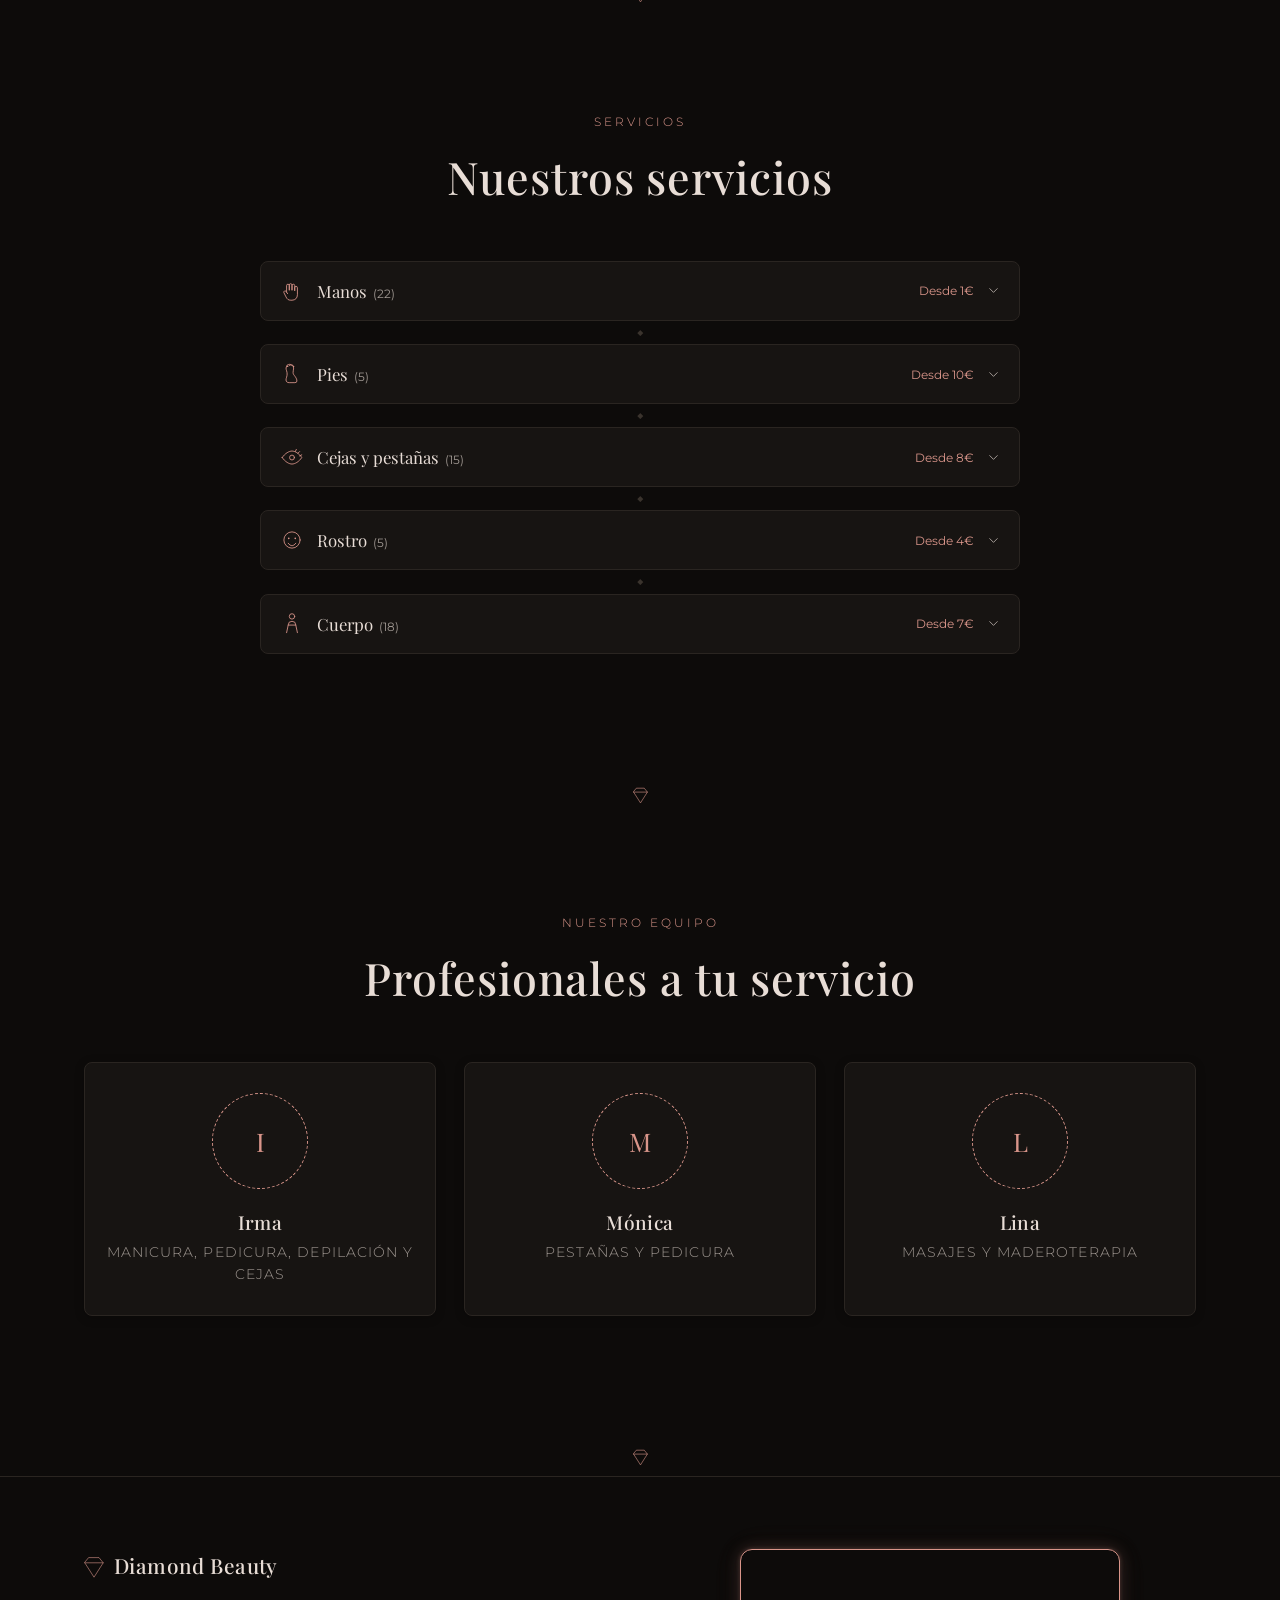
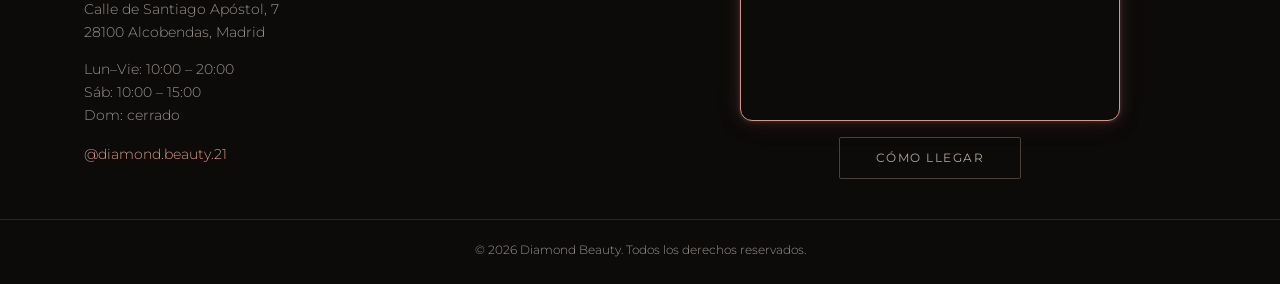
==== commit b9c9a029: "Añade el widget oficial de Booksy y lo conecta a nuestros botones Inserta el script de Booksy (code." ====
--- a/index.html
+++ b/index.html
@@ -12,7 +12,7 @@
 <link rel="preconnect" href="https://fonts.googleapis.com">
 <link rel="preconnect" href="https://fonts.gstatic.com" crossorigin>
 <link href="https://fonts.googleapis.com/css2?family=Playfair+Display:ital,wght@0,400;0,500;0,600;0,700;1,500&family=Montserrat:wght@300;400;500;600&display=swap" rel="stylesheet">
-<link rel="stylesheet" href="estilos.css?v=20260918a">
+<link rel="stylesheet" href="estilos.css?v=20260919a">
 </head>
 <body>
 
@@ -66,7 +66,7 @@
       <p class="hero__subtitle">Centro de estética · Alcobendas</p>
       <div class="hero__actions">
         <a href="#servicios" class="btn btn--gold">Ver servicios</a>
-        <a href="https://booksy.com/es-es/93198_diamond-beauty_salon-de-unas_52925_alcobendas" class="btn btn--ghost" target="_blank" rel="noopener">Reservar cita</a>
+        <a href="https://booksy.com/es-es/93198_diamond-beauty_salon-de-unas_52925_alcobendas" class="btn btn--ghost js-booksy-open" target="_blank" rel="noopener">Reservar cita</a>
       </div>
     </div>
   </section>
@@ -174,7 +174,7 @@
     <svg class="bottom-nav__icon" viewBox="0 0 24 24" fill="none" stroke="currentColor" stroke-width="1.6" stroke-linecap="round" stroke-linejoin="round" aria-hidden="true"><rect x="4" y="4" width="7" height="7" rx="1.5"/><rect x="13" y="4" width="7" height="7" rx="1.5"/><rect x="4" y="13" width="7" height="7" rx="1.5"/><rect x="13" y="13" width="7" height="7" rx="1.5"/></svg>
     <span>Servicios</span>
   </a>
-  <a href="https://booksy.com/es-es/93198_diamond-beauty_salon-de-unas_52925_alcobendas" class="bottom-nav__link" target="_blank" rel="noopener">
+  <a href="https://booksy.com/es-es/93198_diamond-beauty_salon-de-unas_52925_alcobendas" class="bottom-nav__link js-booksy-open" target="_blank" rel="noopener">
     <svg class="bottom-nav__icon" viewBox="0 0 24 24" fill="none" stroke="currentColor" stroke-width="1.6" stroke-linecap="round" stroke-linejoin="round" aria-hidden="true"><rect x="3" y="5" width="18" height="16" rx="2"/><path d="M8 3v4M16 3v4M3 10h18"/></svg>
     <span>Reservar</span>
   </a>
@@ -188,6 +188,7 @@
   </a>
 </nav>
 
-<script src="script.js?v=20260918a"></script>
+<script src="script.js?v=20260919a"></script>
+<script type="text/javascript" src="https://booksy.com/widget/code.js?id=93198&country=es&lang=es-ES"></script>
 </body>
 </html>
--- a/estilos.css
+++ b/estilos.css
@@ -1218,3 +1218,15 @@
   color: var(--text-soft);
 }
 
+/* ==========================================================================
+   WIDGET DE BOOKSY — el propio script de Booksy inserta un botón/enlace al
+   final de la página (bloque estático, no flotante) con su estilo verde de
+   marca, que no combina con la paleta del sitio. Se oculta porque nuestros
+   propios botones "Reservar" ya abren el mismo popup (ver script.js);
+   !important porque el CSS de Booksy se inyecta de forma asíncrona después
+   del nuestro y podría ganar el empate de especificidad si no se fuerza.
+   ========================================================================== */
+.booksy-widget-container {
+  display: none !important;
+}
+
